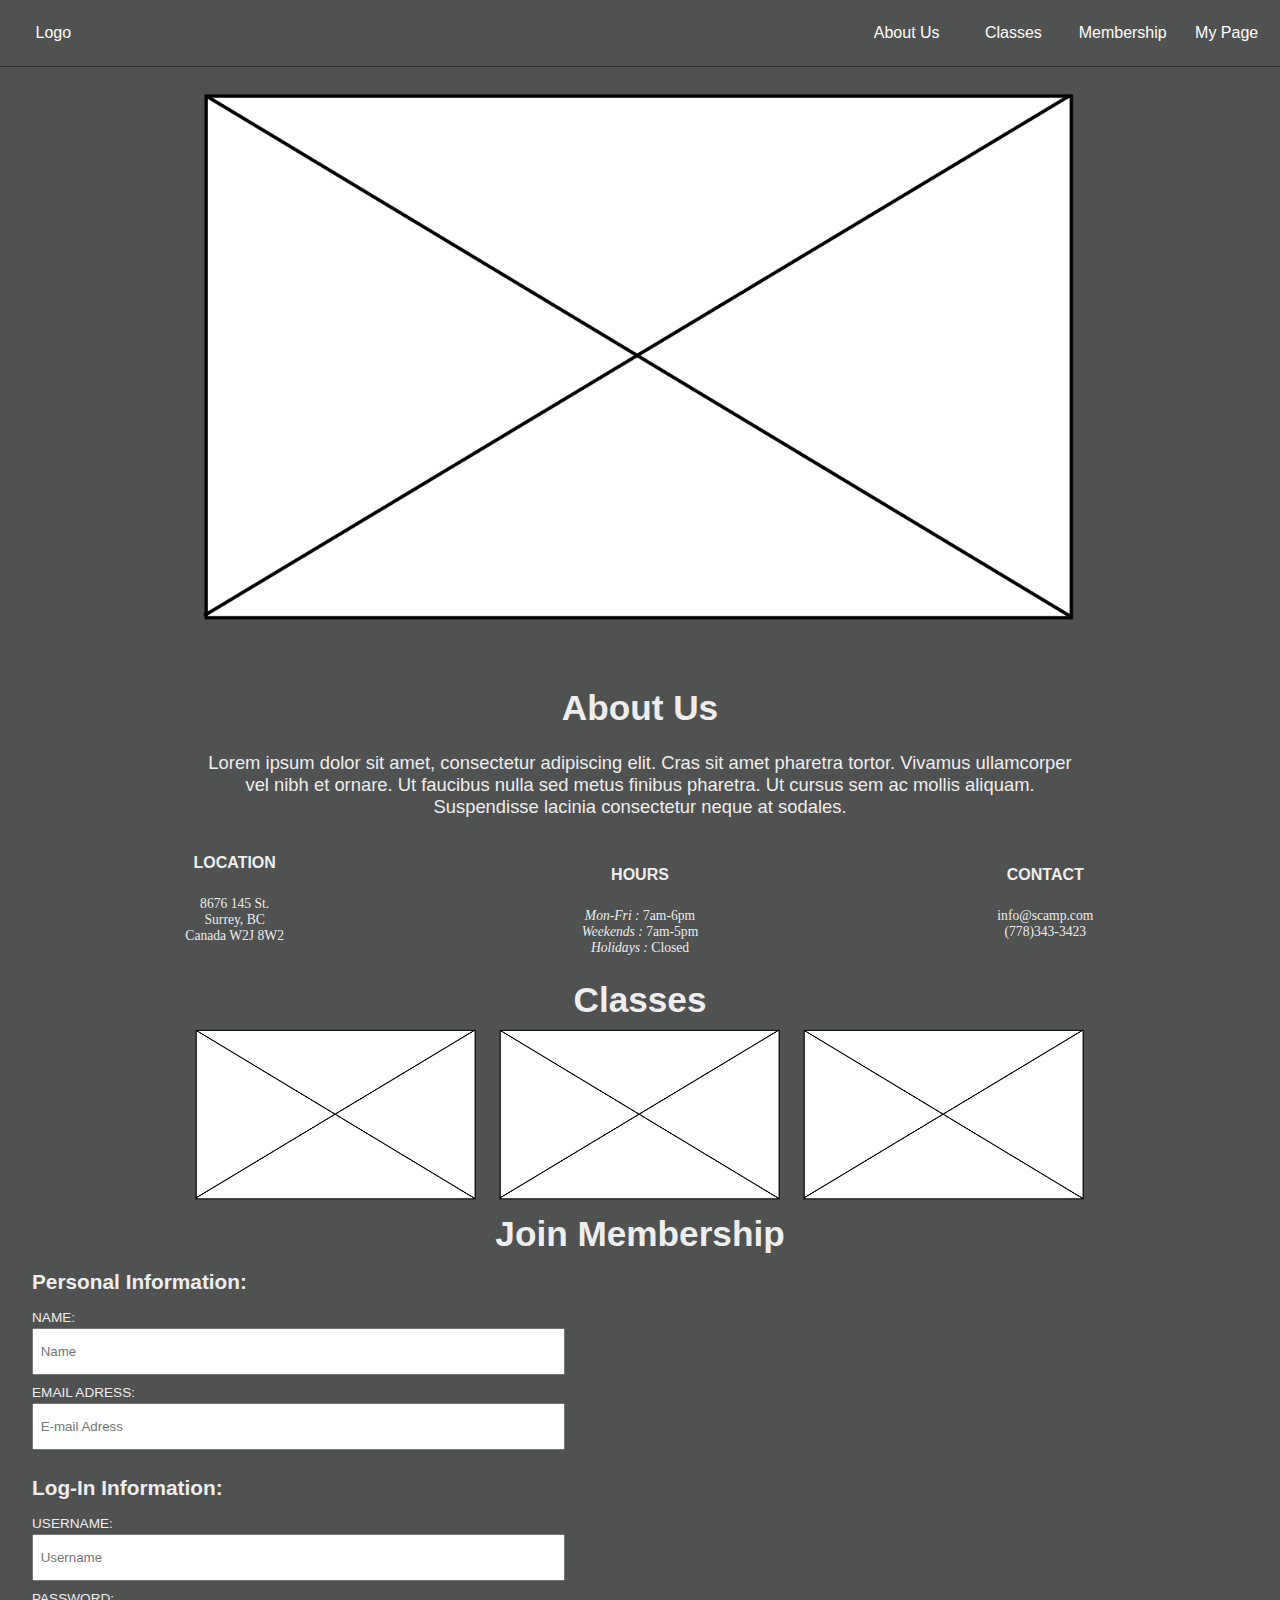
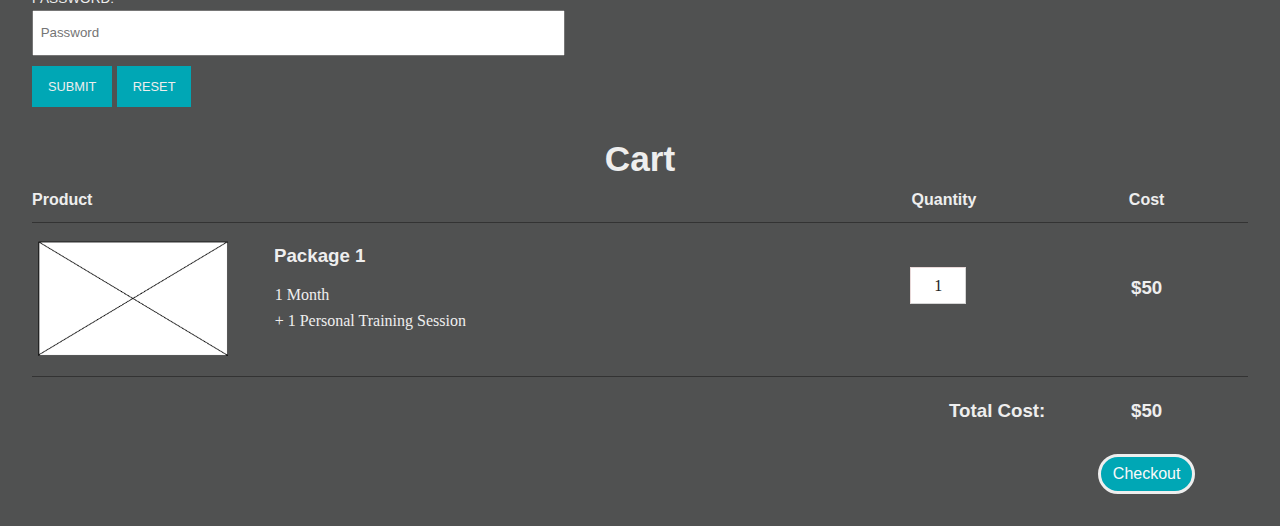
==== Home.html @ bd71883c "p2" ====
<!DOCTYPE html>
<html>

<head>
  <meta charset="utf-8">
  <meta name="viewport" content="width=device-width, initial scale=1.0">
  <title>P02 - About Template</title>
  <link rel="stylesheet" href="css/main.css">
  <link rel="stylesheet" href="css/grid.css">
</head>



<body>

  <header id="top">
    <nav class="grid-row">
      <div class="grid-col-mobile-2th12 grid-col-1th12">
        <a class="button-nav" href="#">Logo</a>
      </div>

      <div class="grid-col-mobile-2th12 grid-col-1th12" style="float: right">
        <a class="button-nav" href="#My_Page">My Page</a>
      </div>

      <div class="grid-col-mobile-2th12 grid-col-1th12" style="float: right">
        <a class="button-nav" href="#Membership">Membership</a>
      </div>

      <div class="grid-col-mobile-2th12 grid-col-1th12" style="float: right">
        <a class="button-nav" href="#Classes">Classes</a>
      </div>

      <div class="grid-col-mobile-2th12 grid-col-1th12" style="float: right">
        <a class="button-nav" href="#About_Us">About Us</a>
      </div>
    </nav>
  </header>


  <div class="grid-row">


   <div class="grid-col-mobile-12th12 grid-col-12th12" >

    <img src="img/image_box.png" alt="empty-box" height="730" width="930" style="padding-top: 2rem" >
  </div>

</div>

  <div class="heading1">
    About Us
  </div>
    <section id="About_Us">

  <div class="grid-col-mobile-12th12 grid-col-12th12">
    <p class="heading4" style="margin:1.5rem auto; text-align:center; max-width: 55rem">Lorem ipsum dolor sit amet, consectetur adipiscing elit. Cras sit amet pharetra tortor. Vivamus ullamcorper vel nibh et ornare. Ut faucibus nulla sed metus finibus pharetra. Ut cursus sem ac mollis aliquam. Suspendisse lacinia consectetur neque at sodales.</p>
  </div>

  <div class="grid-col-mobile-12th12 grid-col-4th12" >
    <h1 class="title-about"> LOCATION </h1>
    <p class="info-about" style=" margin:0 auto; text-align:center;padding-top:1.5rem; max-width: 10rem">
      8676 145 St.
    </p>
    <p class="info-about" style="margin:0 auto; text-align:center; max-width: 10rem">
      Surrey, BC
    </p>
    <p class="info-about" style="margin:0 auto; text-align:center; max-width: 10rem">
      Canada W2J 8W2
    </p>
  </div>

  <div class="grid-col-mobile-12th12 grid-col-4th12">
    <h1 class="title-about" style="padding-top:1.5rem"> HOURS </h1>
    <p class="info-about" style="margin:0 auto; text-align:center; padding-top:1.5rem; max-width: 10rem">
      <em>Mon-Fri : </em>7am-6pm
    </p>
    <p class="info-about" style="margin:0 auto; text-align:center; max-width: 10rem">
      <em>Weekends : </em>7am-5pm
    </p>
    <p class="info-about" style="margin:0 auto; text-align:center; max-width: 10rem">
      <em>Holidays : </em>Closed
    </p>
  </div>

  <div class="grid-col-mobile-12th12 grid-col-4th12">
    <h1 class="title-about" style="padding-top:1.5rem"> CONTACT </h1>
    <p class="info-about" style=" margin:0 auto; padding-top:1.5rem; text-align:center; max-width: 10rem">
      info@scamp.com
    </p>
    <p class="info-about" style="padding-bottom:2.5rem; margin:0 auto; text-align:center; max-width: 10rem">
      (778)343-3423
    </p>
  </div>
</section>



<section id="Classes">
<h3 class="heading1">Classes</h3>

<div class="grid-col-mobile-12th12 grid-col-12th12" >
  <img src="img/image_box.png" alt="empty-box" height="730" width="300" >
  <img src="img/image_box.png" alt="empty-box" height="730" width="300" >
  <img src="img/image_box.png" alt="empty-box" height="730" width="300" >
</div>

</section>

<section id="Membership">

 <div class="heading1">
  Join Membership
</div>

<h3 class="heading3">Personal Information:</h3>
  <label for="name">Name: </label>
  <input type="text" id="name" placeholder="Name" >
  <label for="email">Email Adress: </label>
  <input type="text" id="email" placeholder="E-mail Adress" >


<h3 class="heading3">Log-In Information:</h3>

  <label for="username">Username: </label>
  <input type="text" id="username" placeholder="Username" >
  <label for="password">Password: </label>
  <input type="text" id="password" placeholder="Password" >
  <p>
    <a class="button" href="#">Submit</a>

    <a class="button" href="#">Reset</a>
  </p>
</section>

<section id="My_Page">


  <div class="grid-row">
        <div class="heading1">Cart</div>
          <div class="grid-col-mobile-12th12 grid-col-checkout-12th12">
            
            <div class="grid-col-cart-6th12 grid-col-mobile-8th12 grid-col-8th12">
               <h3 class=" section-info" style="text-align: left">Product</h3>
            </div>
            <div class="grid-col-cart-3th12 grid-col-mobile-2th12 grid-col-2th12">
               <h3 class="section-info"> Quantity</h3>
            </div>
            <div class="grid-col-cart-3th12 grid-col-mobile-2th12 grid-col-2th12">
               <h3 class="section-info"> Cost</h3>
            </div>
          </div>

          <div class="block grid-col-cart-12th12 grid-col-m-12th12 grid-col-12th12"></div>

          <div class="grid-col-mobile-3th12 grid-col-2th12">
            <img class="cartimage" src="img/image_box.png" alt="empty-box">
          </div>

          <div class="grid-col-cart-6th12 grid-col-mobile-5th12 grid-col-6th12">
            <h3 class="carttitle">Package 1</h3>
              <div class="cartinfo" style="text-align: left"> 1 Month </div>
              <div class="cartinfo" style="text-align: left"> + 1 Personal Training Session
                 <p class="mintCircle"></p>
              </div>
          </div>
<!-- quantity -->
          <div class="grid-col-cart-3th12 grid-col-mobile-2th12 grid-col-2th12" style="padding-top: 2.5em">
            <div class="grid-col-cart-1th12 grid-col-mobile-4th12 grid-col-4th12" style="padding-top: 2.5em"></div>
            <div class="grid-col-cart-4th12 grid-col-mobile-4th12 grid-col-4th12">
              <div class="dropdown">
                <button class="dropdown-quantity" style="width: 3.5em">1</button>
                  <div class="dropdown-content" style="width: 3.5em">
                    <a href="#">2</a>
                    <a href="#">3</a>
                    <a href="#">4</a>
                    <a href="#">5</a>
                    <a href="#">6</a>
                    <a href="#">7</a>
                    <a href="#">8</a>                   
                    <a href="#">9</a>
                  </div>
              </div>
            </div>
            <div class="grid-col-cart-4th12 grid-col-mobile-4th12 grid-col-4th12"></div>
          </div>
<!-- quantity -->
          <div class="grid-col-cart-3th12 grid-col-mobile-2th12 grid-col-2th12" style="padding-top: 2em">
            <h3>$50</h3>
          </div>
          <div class="block grid-col-cart-12th12 grid-col-mobile-12th12 grid-col-12th12">
          </div>
          <div class="grid-col-cart-10th12 grid-col-mobile-10th12 grid-col-10th12" style="text-align:right">
            <h3> Total Cost:</h3>
           </div>
          <div class="grid-col-cart-2th12 grid-col-mobile-2th12 grid-col-2th12">
            <h3> $50</h3>
          </div>

          <div class="grid-col-cart-9th12 grid-col-mobile-10th12 grid-col-10th12" style="margin-top: 2em"></div>

          <div class="grid-col-cart-3th12 grid-col-mobile-2th12 grid-col-2th12">
             <a class="button-fill" href="#" style="margin-top: 2em" >Checkout</a>
          </div>
        </div>
</section>
</body>

</html>
---- css/main.css ----
body {
  font-family:  "HelveticaNeue-Light", "Helvetica Neue Light", "Helvetica Neue", 
  Helvetica, Arial, "Lucida Grande", sans-serif; 
  padding: 1.5rem;
  background-color: #505151;

}

section:not([id]) {
  margin: 1em 0;
  padding: 1em 0;
  border-bottom: 0.025em solid #333;
  padding-bottom: 0.05em;
}

section h2 {
  margin-top: 0;
  margin-bottom: 0.5em;
}

section h3 {
  margin-bottom: 0;
  margin-left: 0;
  color:#EEE;
}
section h4 {
  margin-top: 0;
  margin-bottom: 1em;
  padding-bottom: 0.1em;
  float: left;
  font-size: 1.2rem;
  font-weight: bold;
}
section p {
  margin-top: 0;
}

a {
  color: #202021;
  transition: color 0.5s;
  text-decoration: none;
  display: block;
}
a:hover, a:focus {
  color: #505151;
  text-decoration:  none;
}
nav {
  width: 100%;
  top: 0em;
  left: 0em;
  margin-bottom: 1em;
  padding-bottom: 1em;
  padding-top: 1em;
  border-bottom: 0.005em solid #333;
  background-color: #505151;
  position: fixed;
}

nav a:hover, nav a:focus {
  color: #00a7b5;
  text-decoration:  none;
}

section code {
  background-color: #EEE;
  padding: 0.5em 0.75em;
  display: block;
}


li {
  font-family: "HelveticaNeue-Light";
  font-weight: normal;
  font-size: 0.85rem;
  text-align: left;
}

section label{
  color: #EEE;
}

.headergap {
  position: relative;
  padding-bottom: 2em;
  padding-top: 2em;
}
.button {
  display: inline-block;
  padding: 1em 1.25em;
  color: #EEE;
  background-color: #00a7b5;
  font-size: 0.8em;
  text-transform: uppercase;
  text-decoration: none;
}
.button-nav { 
  display: inline-block;
  margin: 0em;
  padding: 0.5em 0.75em; 
  color: #FFF; 
  background-color: #505151; 
  text-decoration: none;
  -webkit-transition: background-color 0.35s ease-out; 
  transition: background-color 0.35s ease-out;
}

.button-nav:hover, .button-nav:focus { 
  /*background-color: #EEEDED; */
}

.button-fill {
  display: inline-block;
  padding: 0.5em 0.75em; 
  color: #f9f9fa;
  background-color: #00a7b5; 
  border-style: solid; 
  border-color: #EEE;
  border-radius: 5em; 
  text-decoration: none; 
  -webkit-transition: background-color 0.35s ease-out;
  transition: background-color 0.35s ease-out;
}

.button-outline {
  display: inline-block;
  padding: 0.5em 0.75em; 
  color: #818476; 
  background-color: #f9f9fa;
  border-style: solid; 
  border-color: #818476; 
  border-radius: 5em; 
  text-decoration: none; 
  -webkit-transition: background-color 0.35s ease-out; 
  transition: background-color 0.35s ease-out;
}

.dropdown-button {
  display: block;
  font-family: "HelveticaNeue-Light";
  font-size: 16px;
  padding: 0.55em 0.8em;
  color: #f9f9fa; 
  background-color: #818476; 
  border: none;
  text-decoration: none; 
}
.dropdown-picker {
  display: block;
  font-family: "HelveticaNeue-Light";
  font-size: 16px;
  padding: 0.55em 0.8em;
  text-align: left;
  color: #202021; /*button text color is grey*/
  background-color: #ffffff; /*button background color is white*/
  border-color: rgba(35, 7, 7, 0.16);
  border-width: 0.001em;
  text-decoration: none; /*setting to none removes underline from texts*/
}

.dropdown-quantity {
  display: block;
  font-family: "HelveticaNeue-Light";
  font-size: 16px;
  padding: 0.55em 0.8em;
  text-align: center;
  color: #202021; /*button text color is grey*/
  background-color: #ffffff; /*button background color is white*/
  border-color: rgba(35, 7, 7, 0.16);
  border-width: 0.001em;
  text-decoration: none; /*setting to none removes underline from texts*/
}
.dropdown {
  display: block;
  padding-bottom:1em;
}

.dropdown-content {
  display: none; 
  position: absolute;
  background-color: #f9f9fa;
  text-decoration: none;
}

.dropdown-content a {
  color: #202021;
  padding: 0.5em 0.75em;
  text-decoration: none;
  display: block;
}

.dropdown-content a:hover {
  background-color: #f1f1f1
}

.dropdown:hover .dropdown-content {
  display: block;
}

.dropdown:hover .dropdown-button {
  background-color: #e5e5e5; /*change background color of dropdown menu links on mouse-hover*/
}



/*Styling for the in-text link*/

.in-text-link {
  color: #EEE;
  text-decoration: none;
  font-style: normal;
}

.in-text-link:hover, .in-text-link:focus, .button-fill:focus, .button-fill:hover, .button-outline:focus, .button-outline:hover{ /*comma specifies the two states we want; the two states here are hover and focus*/
  opacity: 0.5; /* change in-text link and button opacity to 70% on mouse hover */
}


/* Styling for the text input field */
form {
  display: inline-block;
  padding:0.5rem 0rem;
  text-transform: uppercase;
  font-size: 0.85rem;
}

label {
  font-size: 0.85rem;
  text-transform: uppercase;
  display: block;
  padding-bottom: 0.25em;}

input {
  display: inline-block;
  width: 240px;
  height: 30px;
  color: #EEE;
  margin-bottom: .75em;
  padding-left: 0.5em;
}
input[type='checkbox'] {
  height: 1em;
  padding-left: 1em;
  padding-bottom: 3em;
  width: 1em;
  color: #EEE;
}
input[id='quantity'] {
  height: 3.5em;
  width: 3.5em;
}



.heading1 {
  font-size: 2.2rem;
  font-weight: bold;
  text-align: center;
  color: #EEE;
  margin-top: 2rem;
}

.heading2 {
  font-size: 1.8rem;
  font-weight: bold;
  text-align: left;
  color: #EEE;
  margin-top: 1rem;
  margin-bottom: 1rem;
}

.heading3 {
  font-size: 1.3rem;
  font-weight: bold;
  text-align: left;
  color: #EEE;
  margin-top: 1rem;
  margin-bottom: 1rem;
}


.heading4 {
  font-size: 1.15rem;
  font-weight: normal;
  text-align: left;
  color: #EEE;
  margin-top: 0.2rem;
  margin-bottom: 0.2rem;
}
.prod-title-specs {
    font-size: 1rem;
    font-weight: bold;
    text-align: left;
    color: #EEE;
    padding: 0rem 0rem 0rem 1.5rem;
    margin-bottom: 0;
    clear: left;
}

.paralist {
  margin-bottom: 0.5em;
}

.title-info {
  font-size: 1rem;
  font-weight: normal;
  text-align: left;
  text-decoration: none;
  color: #EEE;
  margin: 0rem;
  clear: left;
  padding-top:0.55rem;
}

.section-info {
  font-size: 1rem;
  font-weight: bold;
  text-align: center;
  text-decoration: none;
  color: #EEE;
  margin: 0;
  clear: left;
  padding-top:0.75rem;
}

.title-about {
  font-size: 1rem;
  font-weight: bold;
  text-align: center;
  text-decoration: none;
  color: #EEE;
  margin: 0;
  clear: left;
  padding-top:0.75rem;
}

.heading5 {
  font-size: 1.15rem;
  font-weight: bold;
  text-align: left;
  color: #EEE;
  margin-top: 0.2rem;
  margin-bottom: 0.2rem;
}

.info-about {
  font-family: "HelveticaNeue-Light"; 
  font-size: 0.85rem; 
  text-align: center;
  max-width: 40rem; 
  color: #EEE;
}
.title-about {
  font-size: 1rem;
  font-weight: bold;
  text-align: center;
  text-decoration: none;
  color: #EEE;
  margin: 0;
  clear: left;
  padding-top:0.75rem;
}
.productPrice {
  margin:0rem;
  text-align:left;
}
.paragraph {
  font-family: "HelveticaNeue-Light"; 
  font-size: 0.85rem; 
  text-align: left;
  max-width: 30rem;
  color: #EEE;
  padding-bottom:2.5rem;
}


.prod-description {
  font-family: "HelveticaNeue-Light"; 
  font-size: 0.85rem; 
  text-align: left;
  max-width: 30rem; 
  color: #EEE;
  clear: left;
  margin:0.25rem;
}


.ulist {
  color: #EEE;
  margin: 0;
}


.olist {
  color: #EEE;
}




.nav-main {
  background-color: #505151;
  margin: 0em; 
  padding-bottom:1.75rem;
}

.prod-list {
  display: flex;
  flex-wrap: wrap; 
  max-width: 50%;  
  color: #EEE; 
  text-decoration: none;
}

.grid {
  display: flex;
  flex-wrap: wrap;
  max-width: 50%;
  text-decoration: none;
}

img {
  max-width: 100%;
  height: auto; 
}
iframe {
  max-width: 100%;
}

.checkoutelement{
  text-align: left;
  padding-bottom: 2em;
  display: inline-block;
  float: left;
  width: 100%;
}

.checkouttitle{
  text-align: left;
  padding-left: 1.8em;
  padding-bottom: 1em;
}

.checkoutinfo{
  text-align: left;
  padding-left: 2em;
  padding-bottom: 0.5em;
  font-family: "HelveticaNeue-Light";
  font-weight: normal;
}

.checkoutimage{
  max-height: 350px;
  float: left;
}

.carttitle{
  margin: 0em;
  text-align: left;
  padding-top: 1em;
  padding-bottom: 1em;
  padding-left: 2.1em;
  color:#EEE;
}

.cartinfo{
  text-align: left;
  padding-bottom: 0.5em;
  font-family: "HelveticaNeue-Light";
  font-weight: normal;
  padding-left: 2.5em;
    color:#EEE;

}

.cartimage{
  width: 100%;
  min-width: 175px;
  float: left;
  padding-top: 0.5em;
}

.image-prod-details {
  padding-right:2.5rem;
}

form {
  display: inline-block;
  padding: 0.5rem 0rem;
  font-size: 0.85rem;
  text-transform: uppercase;
}

label {
  font-size: 0.85rem;
  text-transform: uppercase;
  display: block;
  padding-bottom: 0.25em;
}

input {
  display: inline-block;
  width: 40em;
  height: 3.5em;
  color: #EEE;
  margin-bottom: .75em;
  padding-left: 0.5em;
}


.image-prod-details {
  padding-right:2.5rem;
}


.image-map {
  padding-right:2.5rem;
}

.image-rider {
  padding-right:0rem;
}

@media (max-width: 40em) {
.image-prod-details {
  padding-right:0rem;
}
.image-map {
  padding-right:0rem;
}
.image-rider {
 padding-right:0rem;
}

}

.block{
  border-bottom: 0.025em solid #333;
  display: inline-block;
}

.image-route-leftcolumn {
  margin-left: 0;
  margin-right: 1em;

}

.image-route-rightcolumn {
  margin-right: 0;
  margin-left: 1em;

}

@media (max-width: 40em) {
  .image-route-rightcolumn{
    margin: 0em;
    margin-bottom: 1em;
}
  .image-route-leftcolumn{
    margin: 0em;
    margin-bottom: 1em;
}

}
---- css/grid.css ----
*, *:after, *:before {
	-webkit-box-sizing: border-box;
	-moz-box-sizing: border-box;
	box-sizing: border-box;
}


[class^='grid-col-'] {
	float: left;
	padding: 0; 
	text-align: center; 
	width: 100%;  
}

.grid-row:after {
	content: "";
	display: block;
	clear: both;
}

@media (min-width: 0em) {
.grid-col-cart-1of12 {
	width: 8.333%;
}
.grid-col-cart-2th12 {
	width: 16.667%;	
}
.grid-col-cart-3th12 {
	width: 25%;	
}
.grid-col-cart-4th12 {
	width: 33.333%;
}

.grid-col-cart-6th12 {
	width: 50%;
}
.grid-col-cart-8th12 {
  width: 66.667%;
}
.grid-col-cart-9th12 {
  width: 75%;
}
.grid-col-cart-10th12 {
  width: 83.333%;
}
.grid-col-cart-12th12 {
  width: 100%;
}
}
@media (max-width: 21em) {
.grid-col-cartsmall-8of12 {
  width: 66.667%;
}
}

@media (min-width: 40em) {

.grid-col-mobile-1th12 {
	width: 8.333%;	
}

.grid-col-mobile-2th12 {
	width: 16.667%;	
}

.grid-col-mobile-3th12 {
	width: 25%;	
}

.grid-col-mobile-4th12 {
	width: 33.333%;
}

.grid-col-mobile-5th12 {
	width: 41.667%;	
}

.grid-col-mobile-6th12 {
	width: 50%;
}

.grid-col-mobile-7th12 {
	width: 58.333%;
}

.grid-col-mobile-8th12 {
  width: 66.667%;
}

.grid-col-mobile-9th12 {
	width: 75%;
}

.grid-col-mobile-10th12 {
	width: 83.333%;
}

.grid-col-mobile-11th12 {
	width: 91.667%;
}

.grid-col-mobile-12th12 {
	width: 100%;
}

}



@media (min-width: 68em) {

.grid-col-1th12 {
	width: 8.333%;	
}

.grid-col-2th12 {
	width: 16.667%;	
}

.grid-col-3th12 {
	width: 25%;	
}

.grid-col-4th12 {
	width: 33.333%;
}

.grid-col-5th12 {
	width: 41.667%;	
}

.grid-col-6th12 {
	width: 50%;
}

.grid-col-7th12 {
	width: 58.333%;
}

.grid-col-8th12 {
  width: 66.667%;
}

.grid-col-9th12 {
	width: 75%;
}

.grid-col-10th12 {
	width: 83.333%;
}

.grid-col-11th12 {
	width: 91.667%;
}

.grid-col-12th12 {
	width: 100%;
}

}




@media (min-width: 68em) {
.grid-col-checkout-6th12 {
	width: 50%;
	padding: 2em;
	padding-top: 0em;
	padding-bottom: 0em;
}
}

.grid-row:after {
	content: "";
	display: block;
	clear: both;
}
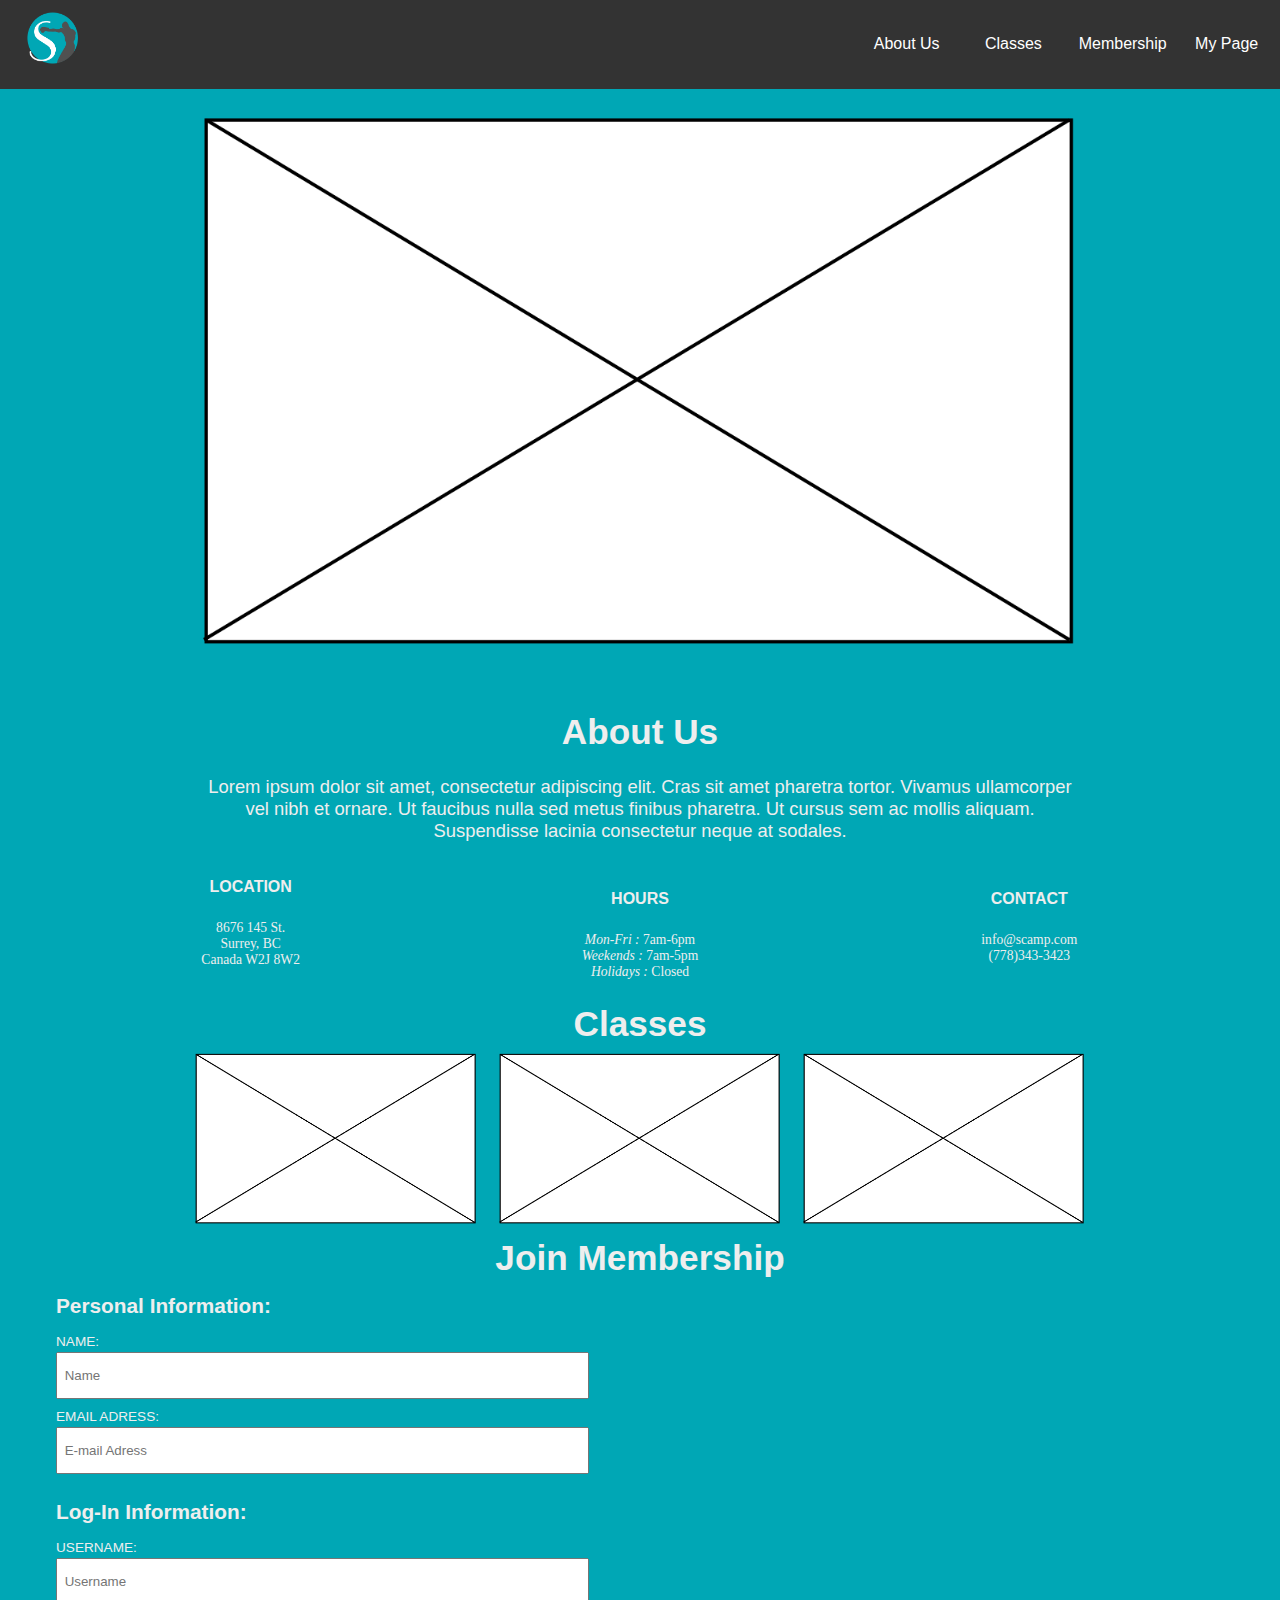
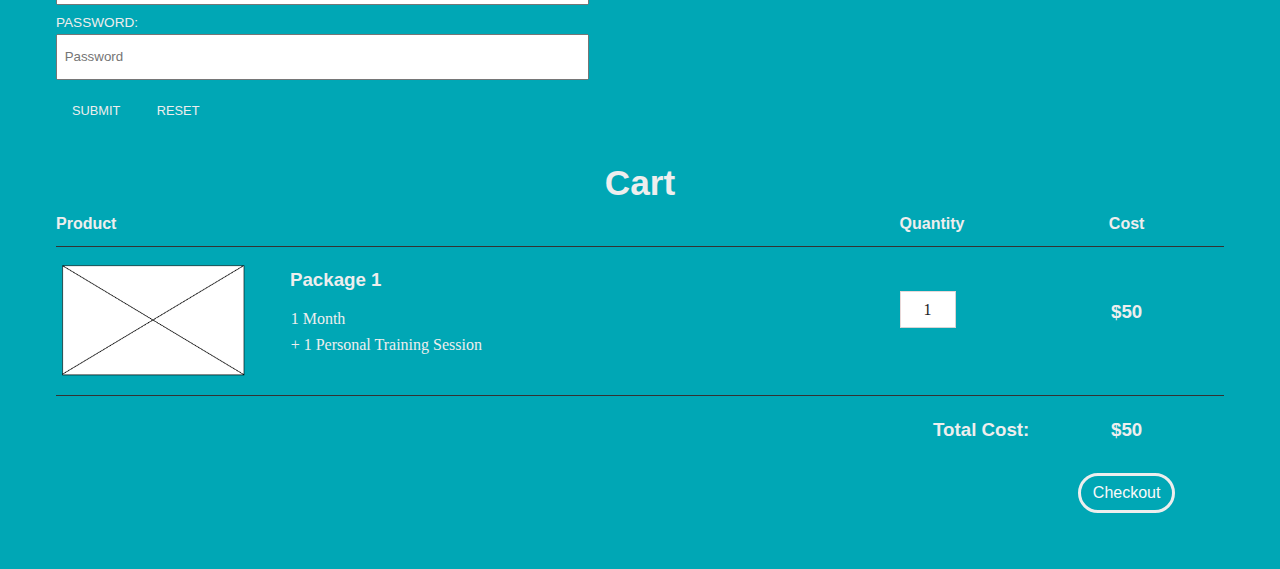
==== commit a4131e28: "logo" ====
--- a/Home.html
+++ b/Home.html
@@ -1,10 +1,12 @@
 <!DOCTYPE html>
+
 <html>
 
 <head>
+  <title>P02 - Strength Camp</title>
   <meta charset="utf-8">
   <meta name="viewport" content="width=device-width, initial scale=1.0">
-  <title>P02 - About Template</title>
+
   <link rel="stylesheet" href="css/main.css">
   <link rel="stylesheet" href="css/grid.css">
 </head>
@@ -16,7 +18,8 @@
   <header id="top">
     <nav class="grid-row">
       <div class="grid-col-mobile-2th12 grid-col-1th12">
-        <a class="button-nav" href="#">Logo</a>
+        <a class="logo" href="#">
+        <img src="img/logo6.png" alt="logo" class="logo"></a>
       </div>
 
       <div class="grid-col-mobile-2th12 grid-col-1th12" style="float: right">
@@ -48,10 +51,10 @@
 
 </div>
 
-  <div class="heading1">
-    About Us
-  </div>
-    <section id="About_Us">
+<div class="heading1">
+  About Us
+</div>
+<section id="About_Us">
 
   <div class="grid-col-mobile-12th12 grid-col-12th12">
     <p class="heading4" style="margin:1.5rem auto; text-align:center; max-width: 55rem">Lorem ipsum dolor sit amet, consectetur adipiscing elit. Cras sit amet pharetra tortor. Vivamus ullamcorper vel nibh et ornare. Ut faucibus nulla sed metus finibus pharetra. Ut cursus sem ac mollis aliquam. Suspendisse lacinia consectetur neque at sodales.</p>
@@ -97,13 +100,13 @@
 
 
 <section id="Classes">
-<h3 class="heading1">Classes</h3>
-
-<div class="grid-col-mobile-12th12 grid-col-12th12" >
-  <img src="img/image_box.png" alt="empty-box" height="730" width="300" >
-  <img src="img/image_box.png" alt="empty-box" height="730" width="300" >
-  <img src="img/image_box.png" alt="empty-box" height="730" width="300" >
-</div>
+  <h3 class="heading1">Classes</h3>
+
+  <div class="grid-col-mobile-12th12 grid-col-12th12" >
+    <img src="img/image_box.png" alt="empty-box" height="730" width="300" >
+    <img src="img/image_box.png" alt="empty-box" height="730" width="300" >
+    <img src="img/image_box.png" alt="empty-box" height="730" width="300" >
+  </div>
 
 </section>
 
@@ -114,95 +117,95 @@
 </div>
 
 <h3 class="heading3">Personal Information:</h3>
-  <label for="name">Name: </label>
-  <input type="text" id="name" placeholder="Name" >
-  <label for="email">Email Adress: </label>
-  <input type="text" id="email" placeholder="E-mail Adress" >
+<label for="name">Name: </label>
+<input type="text" id="name" placeholder="Name" >
+<label for="email">Email Adress: </label>
+<input type="text" id="email" placeholder="E-mail Adress" >
 
 
 <h3 class="heading3">Log-In Information:</h3>
 
-  <label for="username">Username: </label>
-  <input type="text" id="username" placeholder="Username" >
-  <label for="password">Password: </label>
-  <input type="text" id="password" placeholder="Password" >
-  <p>
-    <a class="button" href="#">Submit</a>
-
-    <a class="button" href="#">Reset</a>
-  </p>
+<label for="username">Username: </label>
+<input type="text" id="username" placeholder="Username" >
+<label for="password">Password: </label>
+<input type="text" id="password" placeholder="Password" >
+<p>
+  <a class="button" href="#">Submit</a>
+
+  <a class="button" href="#">Reset</a>
+</p>
 </section>
 
 <section id="My_Page">
 
 
   <div class="grid-row">
-        <div class="heading1">Cart</div>
-          <div class="grid-col-mobile-12th12 grid-col-checkout-12th12">
-            
-            <div class="grid-col-cart-6th12 grid-col-mobile-8th12 grid-col-8th12">
-               <h3 class=" section-info" style="text-align: left">Product</h3>
-            </div>
-            <div class="grid-col-cart-3th12 grid-col-mobile-2th12 grid-col-2th12">
-               <h3 class="section-info"> Quantity</h3>
-            </div>
-            <div class="grid-col-cart-3th12 grid-col-mobile-2th12 grid-col-2th12">
-               <h3 class="section-info"> Cost</h3>
-            </div>
-          </div>
-
-          <div class="block grid-col-cart-12th12 grid-col-m-12th12 grid-col-12th12"></div>
-
-          <div class="grid-col-mobile-3th12 grid-col-2th12">
-            <img class="cartimage" src="img/image_box.png" alt="empty-box">
-          </div>
-
-          <div class="grid-col-cart-6th12 grid-col-mobile-5th12 grid-col-6th12">
-            <h3 class="carttitle">Package 1</h3>
-              <div class="cartinfo" style="text-align: left"> 1 Month </div>
-              <div class="cartinfo" style="text-align: left"> + 1 Personal Training Session
-                 <p class="mintCircle"></p>
-              </div>
-          </div>
+    <div class="heading1">Cart</div>
+    <div class="grid-col-mobile-12th12 grid-col-checkout-12th12">
+
+      <div class="grid-col-cart-6th12 grid-col-mobile-8th12 grid-col-8th12">
+       <h3 class=" section-info" style="text-align: left">Product</h3>
+     </div>
+     <div class="grid-col-cart-3th12 grid-col-mobile-2th12 grid-col-2th12">
+       <h3 class="section-info"> Quantity</h3>
+     </div>
+     <div class="grid-col-cart-3th12 grid-col-mobile-2th12 grid-col-2th12">
+       <h3 class="section-info"> Cost</h3>
+     </div>
+   </div>
+
+   <div class="block grid-col-cart-12th12 grid-col-m-12th12 grid-col-12th12"></div>
+
+   <div class="grid-col-mobile-3th12 grid-col-2th12">
+    <img class="cartimage" src="img/image_box.png" alt="empty-box">
+  </div>
+
+  <div class="grid-col-cart-6th12 grid-col-mobile-5th12 grid-col-6th12">
+    <h3 class="carttitle">Package 1</h3>
+    <div class="cartinfo" style="text-align: left"> 1 Month </div>
+    <div class="cartinfo" style="text-align: left"> + 1 Personal Training Session
+     <p class="mintCircle"></p>
+   </div>
+ </div>
+ <!-- quantity -->
+ <div class="grid-col-cart-3th12 grid-col-mobile-2th12 grid-col-2th12" style="padding-top: 2.5em">
+  <div class="grid-col-cart-1th12 grid-col-mobile-4th12 grid-col-4th12" style="padding-top: 2.5em"></div>
+  <div class="grid-col-cart-4th12 grid-col-mobile-4th12 grid-col-4th12">
+    <div class="dropdown">
+      <button class="dropdown-quantity" style="width: 3.5em">1</button>
+      <div class="dropdown-content" style="width: 3.5em">
+        <a href="#">2</a>
+        <a href="#">3</a>
+        <a href="#">4</a>
+        <a href="#">5</a>
+        <a href="#">6</a>
+        <a href="#">7</a>
+        <a href="#">8</a>                   
+        <a href="#">9</a>
+      </div>
+    </div>
+  </div>
+  <div class="grid-col-cart-4th12 grid-col-mobile-4th12 grid-col-4th12"></div>
+</div>
 <!-- quantity -->
-          <div class="grid-col-cart-3th12 grid-col-mobile-2th12 grid-col-2th12" style="padding-top: 2.5em">
-            <div class="grid-col-cart-1th12 grid-col-mobile-4th12 grid-col-4th12" style="padding-top: 2.5em"></div>
-            <div class="grid-col-cart-4th12 grid-col-mobile-4th12 grid-col-4th12">
-              <div class="dropdown">
-                <button class="dropdown-quantity" style="width: 3.5em">1</button>
-                  <div class="dropdown-content" style="width: 3.5em">
-                    <a href="#">2</a>
-                    <a href="#">3</a>
-                    <a href="#">4</a>
-                    <a href="#">5</a>
-                    <a href="#">6</a>
-                    <a href="#">7</a>
-                    <a href="#">8</a>                   
-                    <a href="#">9</a>
-                  </div>
-              </div>
-            </div>
-            <div class="grid-col-cart-4th12 grid-col-mobile-4th12 grid-col-4th12"></div>
-          </div>
-<!-- quantity -->
-          <div class="grid-col-cart-3th12 grid-col-mobile-2th12 grid-col-2th12" style="padding-top: 2em">
-            <h3>$50</h3>
-          </div>
-          <div class="block grid-col-cart-12th12 grid-col-mobile-12th12 grid-col-12th12">
-          </div>
-          <div class="grid-col-cart-10th12 grid-col-mobile-10th12 grid-col-10th12" style="text-align:right">
-            <h3> Total Cost:</h3>
-           </div>
-          <div class="grid-col-cart-2th12 grid-col-mobile-2th12 grid-col-2th12">
-            <h3> $50</h3>
-          </div>
-
-          <div class="grid-col-cart-9th12 grid-col-mobile-10th12 grid-col-10th12" style="margin-top: 2em"></div>
-
-          <div class="grid-col-cart-3th12 grid-col-mobile-2th12 grid-col-2th12">
-             <a class="button-fill" href="#" style="margin-top: 2em" >Checkout</a>
-          </div>
-        </div>
+<div class="grid-col-cart-3th12 grid-col-mobile-2th12 grid-col-2th12" style="padding-top: 2em">
+  <h3>$50</h3>
+</div>
+<div class="block grid-col-cart-12th12 grid-col-mobile-12th12 grid-col-12th12">
+</div>
+<div class="grid-col-cart-10th12 grid-col-mobile-10th12 grid-col-10th12" style="text-align:right">
+  <h3> Total Cost:</h3>
+</div>
+<div class="grid-col-cart-2th12 grid-col-mobile-2th12 grid-col-2th12">
+  <h3> $50</h3>
+</div>
+
+<div class="grid-col-cart-9th12 grid-col-mobile-10th12 grid-col-10th12" style="margin-top: 2em"></div>
+
+<div class="grid-col-cart-3th12 grid-col-mobile-2th12 grid-col-2th12">
+ <a class="button-fill" href="#" style="margin-top: 2em" >Checkout</a>
+</div>
+</div>
 </section>
 </body>
 
--- a/css/main.css
+++ b/css/main.css
@@ -1,8 +1,15 @@
 body {
   font-family:  "HelveticaNeue-Light", "Helvetica Neue Light", "Helvetica Neue", 
   Helvetica, Arial, "Lucida Grande", sans-serif; 
-  padding: 1.5rem;
-  background-color: #505151;
+  padding: 3rem;
+  background-color: #00a7b5;
+
+}
+
+.logo {
+  display:inline-block;
+  width:75%;
+  height:75%;
 
 }
 
@@ -42,7 +49,7 @@
   display: block;
 }
 a:hover, a:focus {
-  color: #505151;
+  color: #333333;
   text-decoration:  none;
 }
 nav {
@@ -50,10 +57,10 @@
   top: 0em;
   left: 0em;
   margin-bottom: 1em;
-  padding-bottom: 1em;
-  padding-top: 1em;
+  padding-bottom: 0.5em;
+  padding-top: 0.5em;
   border-bottom: 0.005em solid #333;
-  background-color: #505151;
+  background-color: #333333;
   position: fixed;
 }
 
@@ -97,9 +104,9 @@
 .button-nav { 
   display: inline-block;
   margin: 0em;
-  padding: 0.5em 0.75em; 
+  padding: 1.7em 0.75em; 
   color: #FFF; 
-  background-color: #505151; 
+  background-color: #333333; 
   text-decoration: none;
   -webkit-transition: background-color 0.35s ease-out; 
   transition: background-color 0.35s ease-out;
@@ -399,7 +406,7 @@
 
 
 .nav-main {
-  background-color: #505151;
+  background-color: #333333;
   margin: 0em; 
   padding-bottom:1.75rem;
 }
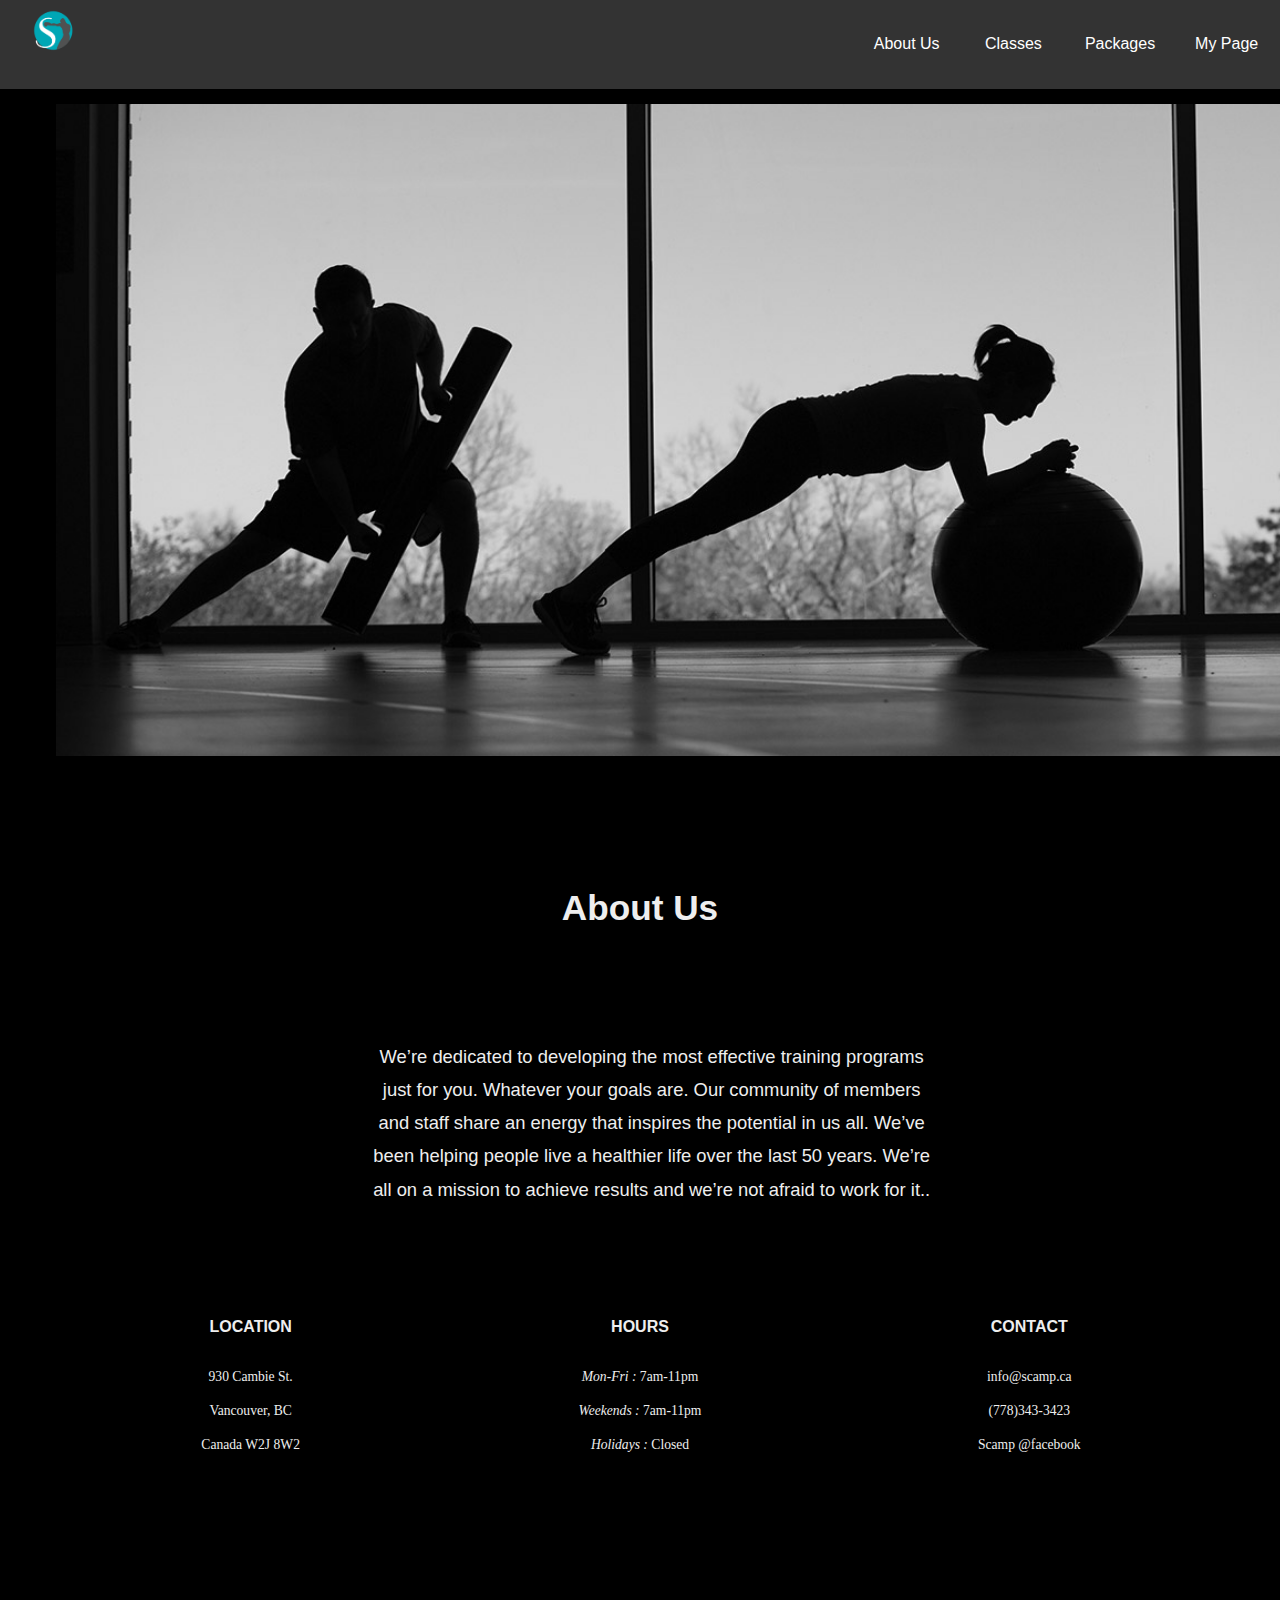
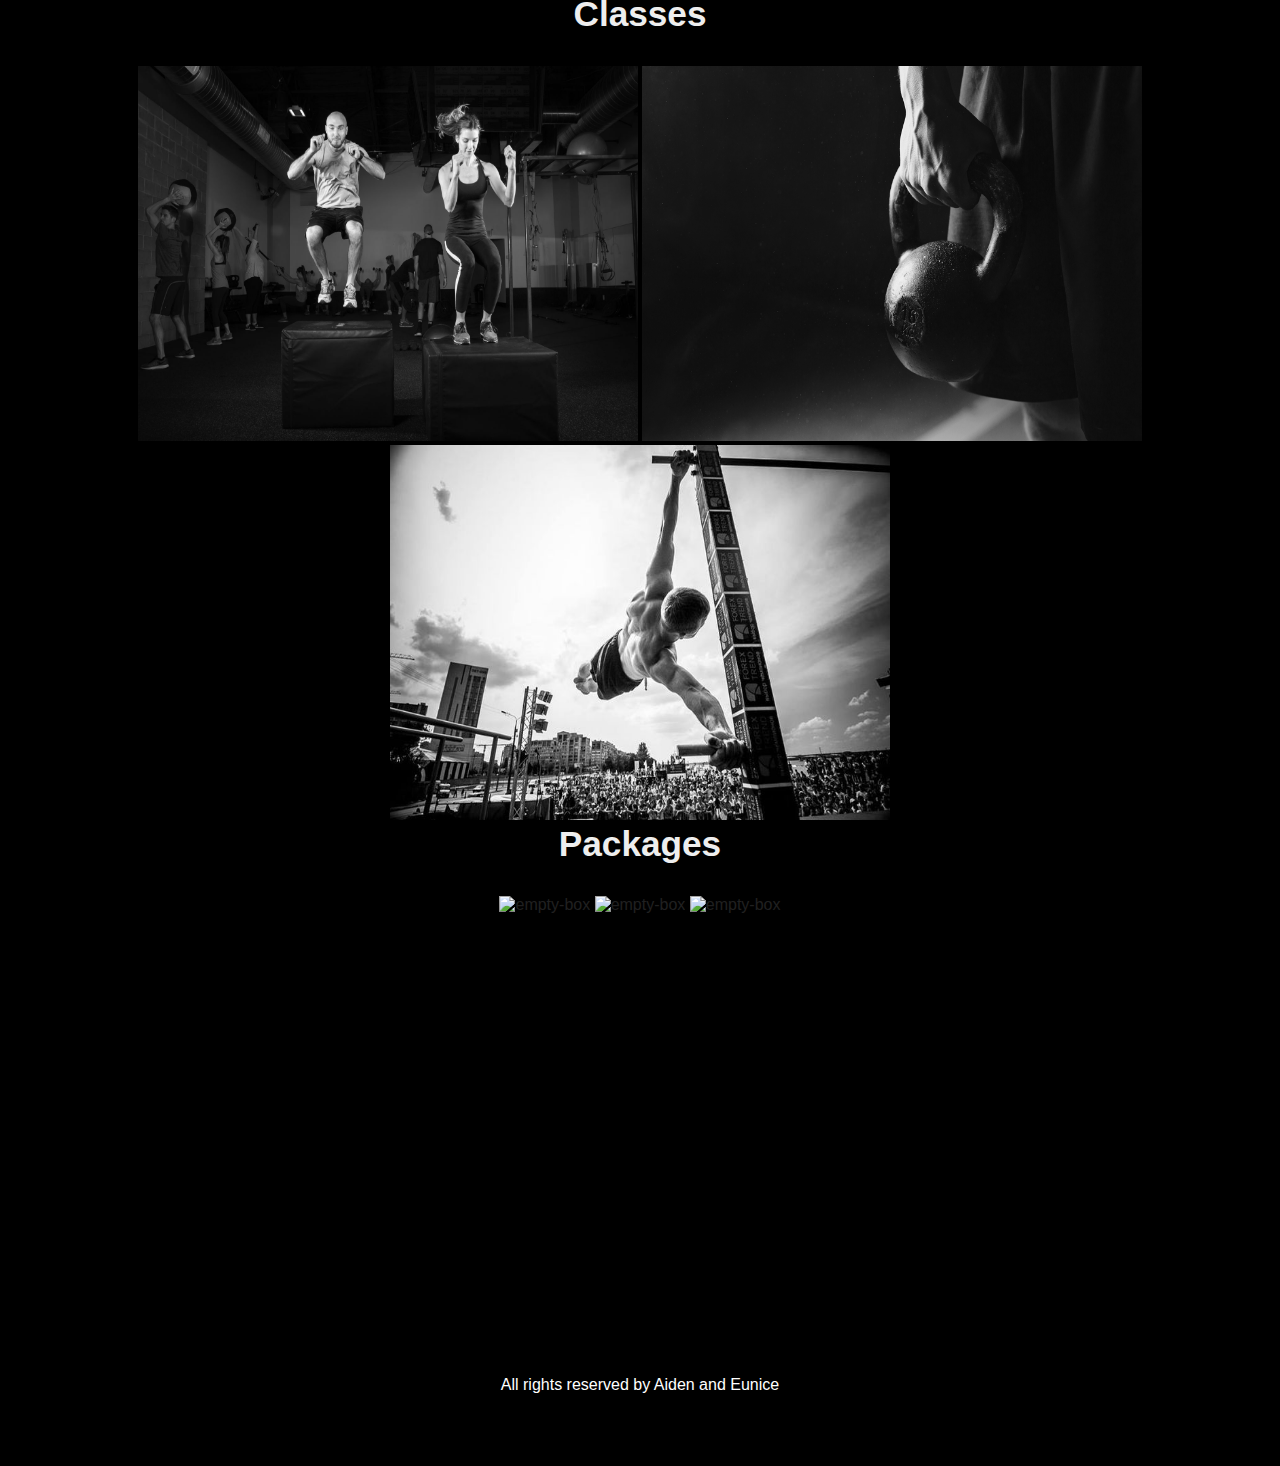
==== commit 43921000: "update" ====
--- a/Home.html
+++ b/Home.html
@@ -23,11 +23,11 @@
       </div>
 
       <div class="grid-col-mobile-2th12 grid-col-1th12" style="float: right">
-        <a class="button-nav" href="#My_Page">My Page</a>
+        <a class="button-nav" href="mypage.html">My Page</a>
       </div>
 
       <div class="grid-col-mobile-2th12 grid-col-1th12" style="float: right">
-        <a class="button-nav" href="#Membership">Membership</a>
+        <a class="button-nav" href="#Membership">Packages</a>
       </div>
 
       <div class="grid-col-mobile-2th12 grid-col-1th12" style="float: right">
@@ -46,7 +46,7 @@
 
    <div class="grid-col-mobile-12th12 grid-col-12th12" >
 
-    <img src="img/image_box.png" alt="empty-box" height="730" width="930" style="padding-top: 2rem" >
+    <img src="img/yoga.jpg" alt="empty-box" height="700" width="1550" style="padding-top: 3rem" >
   </div>
 
 </div>
@@ -57,16 +57,18 @@
 <section id="About_Us">
 
   <div class="grid-col-mobile-12th12 grid-col-12th12">
-    <p class="heading4" style="margin:1.5rem auto; text-align:center; max-width: 55rem">Lorem ipsum dolor sit amet, consectetur adipiscing elit. Cras sit amet pharetra tortor. Vivamus ullamcorper vel nibh et ornare. Ut faucibus nulla sed metus finibus pharetra. Ut cursus sem ac mollis aliquam. Suspendisse lacinia consectetur neque at sodales.</p>
+  <div style="text-align:center; max-width: 50rem; margin-left: 27%;margin-right: 25%">
+    <p class="heading4" >We’re dedicated to developing the most effective training programs just for you. Whatever your goals are. Our community of members and staff share an energy that inspires the potential in us all. We’ve been helping people live a healthier life over the last 50 years. We’re all on a mission to achieve results and we’re not afraid to work for it..</p>
+    </div>
   </div>
 
   <div class="grid-col-mobile-12th12 grid-col-4th12" >
-    <h1 class="title-about"> LOCATION </h1>
+    <h1 class="title-about" style="padding-top:3rem"> LOCATION </h1>
     <p class="info-about" style=" margin:0 auto; text-align:center;padding-top:1.5rem; max-width: 10rem">
-      8676 145 St.
+      930 Cambie St.
     </p>
     <p class="info-about" style="margin:0 auto; text-align:center; max-width: 10rem">
-      Surrey, BC
+      Vancouver, BC
     </p>
     <p class="info-about" style="margin:0 auto; text-align:center; max-width: 10rem">
       Canada W2J 8W2
@@ -74,12 +76,12 @@
   </div>
 
   <div class="grid-col-mobile-12th12 grid-col-4th12">
-    <h1 class="title-about" style="padding-top:1.5rem"> HOURS </h1>
+    <h1 class="title-about" style="padding-top:3rem"> HOURS </h1>
     <p class="info-about" style="margin:0 auto; text-align:center; padding-top:1.5rem; max-width: 10rem">
-      <em>Mon-Fri : </em>7am-6pm
+      <em>Mon-Fri : </em>7am-11pm
     </p>
     <p class="info-about" style="margin:0 auto; text-align:center; max-width: 10rem">
-      <em>Weekends : </em>7am-5pm
+      <em>Weekends : </em>7am-11pm
     </p>
     <p class="info-about" style="margin:0 auto; text-align:center; max-width: 10rem">
       <em>Holidays : </em>Closed
@@ -87,126 +89,50 @@
   </div>
 
   <div class="grid-col-mobile-12th12 grid-col-4th12">
-    <h1 class="title-about" style="padding-top:1.5rem"> CONTACT </h1>
+    <h1 class="title-about" style="padding-top:3rem"> CONTACT </h1>
     <p class="info-about" style=" margin:0 auto; padding-top:1.5rem; text-align:center; max-width: 10rem">
-      info@scamp.com
+      info@scamp.ca
     </p>
-    <p class="info-about" style="padding-bottom:2.5rem; margin:0 auto; text-align:center; max-width: 10rem">
+    <p class="info-about" style="padding-bottom:0rem; margin:0 auto; text-align:center; max-width: 10rem">
       (778)343-3423
     </p>
+     <p class="info-about" style="padding-bottom:0rem; margin:0 auto; text-align:center; max-width: 10rem">
+      Scamp @facebook
+    </p>
+
+
   </div>
 </section>
 
 
 
-<section id="Classes">
-  <h3 class="heading1">Classes</h3>
 
+  <div class="heading1" style="margin-top: 18em">Classes</div>
+  <section id="Classes">
   <div class="grid-col-mobile-12th12 grid-col-12th12" >
-    <img src="img/image_box.png" alt="empty-box" height="730" width="300" >
-    <img src="img/image_box.png" alt="empty-box" height="730" width="300" >
-    <img src="img/image_box.png" alt="empty-box" height="730" width="300" >
+
+    <img src="img/balance.jpg" alt="empty-box" height="375" width="500" >
+
+    <img src="img/dumbell.jpg" alt="empty-box" height="375" width="500" >
+    <img src="img/street workout.jpg" alt="empty-box" height="375" width="500" >
   </div>
 
 </section>
 
 <section id="Membership">
-
- <div class="heading1">
-  Join Membership
+ <div class="heading1" style="margin-top: 15em">
+  Packages
 </div>
 
-<h3 class="heading3">Personal Information:</h3>
-<label for="name">Name: </label>
-<input type="text" id="name" placeholder="Name" >
-<label for="email">Email Adress: </label>
-<input type="text" id="email" placeholder="E-mail Adress" >
+ <div class="grid-col-mobile-12th12 grid-col-12th12" >
 
+    <a href="mypage.html"> <img src="img/pac1.jpg" alt="empty-box" height="225" width="350">
+    <img src="img/pac2.jpg" alt="empty-box" height="225" width="350" href="mypage.html">
+    <img src="img/pac3.jpg" alt="empty-box" height="225" width="350" href="mypage.html">
+  </div>
+</section>
+<div style="margin-top: 30em; margin-bottom: .2em;text-align: center;""><p style="color: white">All rights reserved by Aiden and Eunice</p></div>
 
-<h3 class="heading3">Log-In Information:</h3>
-
-<label for="username">Username: </label>
-<input type="text" id="username" placeholder="Username" >
-<label for="password">Password: </label>
-<input type="text" id="password" placeholder="Password" >
-<p>
-  <a class="button" href="#">Submit</a>
-
-  <a class="button" href="#">Reset</a>
-</p>
-</section>
-
-<section id="My_Page">
-
-
-  <div class="grid-row">
-    <div class="heading1">Cart</div>
-    <div class="grid-col-mobile-12th12 grid-col-checkout-12th12">
-
-      <div class="grid-col-cart-6th12 grid-col-mobile-8th12 grid-col-8th12">
-       <h3 class=" section-info" style="text-align: left">Product</h3>
-     </div>
-     <div class="grid-col-cart-3th12 grid-col-mobile-2th12 grid-col-2th12">
-       <h3 class="section-info"> Quantity</h3>
-     </div>
-     <div class="grid-col-cart-3th12 grid-col-mobile-2th12 grid-col-2th12">
-       <h3 class="section-info"> Cost</h3>
-     </div>
-   </div>
-
-   <div class="block grid-col-cart-12th12 grid-col-m-12th12 grid-col-12th12"></div>
-
-   <div class="grid-col-mobile-3th12 grid-col-2th12">
-    <img class="cartimage" src="img/image_box.png" alt="empty-box">
-  </div>
-
-  <div class="grid-col-cart-6th12 grid-col-mobile-5th12 grid-col-6th12">
-    <h3 class="carttitle">Package 1</h3>
-    <div class="cartinfo" style="text-align: left"> 1 Month </div>
-    <div class="cartinfo" style="text-align: left"> + 1 Personal Training Session
-     <p class="mintCircle"></p>
-   </div>
- </div>
- <!-- quantity -->
- <div class="grid-col-cart-3th12 grid-col-mobile-2th12 grid-col-2th12" style="padding-top: 2.5em">
-  <div class="grid-col-cart-1th12 grid-col-mobile-4th12 grid-col-4th12" style="padding-top: 2.5em"></div>
-  <div class="grid-col-cart-4th12 grid-col-mobile-4th12 grid-col-4th12">
-    <div class="dropdown">
-      <button class="dropdown-quantity" style="width: 3.5em">1</button>
-      <div class="dropdown-content" style="width: 3.5em">
-        <a href="#">2</a>
-        <a href="#">3</a>
-        <a href="#">4</a>
-        <a href="#">5</a>
-        <a href="#">6</a>
-        <a href="#">7</a>
-        <a href="#">8</a>                   
-        <a href="#">9</a>
-      </div>
-    </div>
-  </div>
-  <div class="grid-col-cart-4th12 grid-col-mobile-4th12 grid-col-4th12"></div>
-</div>
-<!-- quantity -->
-<div class="grid-col-cart-3th12 grid-col-mobile-2th12 grid-col-2th12" style="padding-top: 2em">
-  <h3>$50</h3>
-</div>
-<div class="block grid-col-cart-12th12 grid-col-mobile-12th12 grid-col-12th12">
-</div>
-<div class="grid-col-cart-10th12 grid-col-mobile-10th12 grid-col-10th12" style="text-align:right">
-  <h3> Total Cost:</h3>
-</div>
-<div class="grid-col-cart-2th12 grid-col-mobile-2th12 grid-col-2th12">
-  <h3> $50</h3>
-</div>
-
-<div class="grid-col-cart-9th12 grid-col-mobile-10th12 grid-col-10th12" style="margin-top: 2em"></div>
-
-<div class="grid-col-cart-3th12 grid-col-mobile-2th12 grid-col-2th12">
- <a class="button-fill" href="#" style="margin-top: 2em" >Checkout</a>
-</div>
-</div>
-</section>
 </body>
 
 </html>--- a/css/main.css
+++ b/css/main.css
@@ -2,14 +2,14 @@
   font-family:  "HelveticaNeue-Light", "Helvetica Neue Light", "Helvetica Neue", 
   Helvetica, Arial, "Lucida Grande", sans-serif; 
   padding: 3rem;
-  background-color: #00a7b5;
+  background-color: #000000;
 
 }
 
 .logo {
   display:inline-block;
-  width:75%;
-  height:75%;
+  width:65%;
+  height:65%;
 
 }
 
@@ -44,13 +44,14 @@
 
 a {
   color: #202021;
-  transition: color 0.5s;
   text-decoration: none;
   display: block;
 }
 a:hover, a:focus {
-  color: #333333;
+  color: #00a7b5;
   text-decoration:  none;
+  transition: color 1s;
+  
 }
 nav {
   width: 100%;
@@ -67,6 +68,7 @@
 nav a:hover, nav a:focus {
   color: #00a7b5;
   text-decoration:  none;
+  transition: color 1s;
 }
 
 section code {
@@ -96,7 +98,7 @@
   display: inline-block;
   padding: 1em 1.25em;
   color: #EEE;
-  background-color: #00a7b5;
+  background-color: #333333;
   font-size: 0.8em;
   text-transform: uppercase;
   text-decoration: none;
@@ -264,7 +266,10 @@
   font-weight: bold;
   text-align: center;
   color: #EEE;
-  margin-top: 2rem;
+  margin-top: 8rem;
+  margin-bottom: : 3rem;
+ 
+  padding-bottom: 2rem;
 }
 
 .heading2 {
@@ -279,20 +284,22 @@
 .heading3 {
   font-size: 1.3rem;
   font-weight: bold;
-  text-align: left;
+  text-align: center;
   color: #EEE;
   margin-top: 1rem;
   margin-bottom: 1rem;
+
 }
 
 
 .heading4 {
   font-size: 1.15rem;
   font-weight: normal;
-  text-align: left;
-  color: #EEE;
-  margin-top: 0.2rem;
-  margin-bottom: 0.2rem;
+  text-align: center;
+  color: #EEE;
+  margin-top: 5rem;
+  margin-bottom: 4rem;
+  line-height: 180%;
 }
 .prod-title-specs {
     font-size: 1rem;
@@ -336,9 +343,9 @@
   text-align: center;
   text-decoration: none;
   color: #EEE;
-  margin: 0;
+  margin-top: 10rem;
   clear: left;
-  padding-top:0.75rem;
+  padding-top:10rem;
 }
 
 .heading5 {
@@ -356,6 +363,7 @@
   text-align: center;
   max-width: 40rem; 
   color: #EEE;
+  line-height: 250%;
 }
 .title-about {
   font-size: 1rem;
@@ -426,10 +434,40 @@
   text-decoration: none;
 }
 
-img {
+.image {
   max-width: 100%;
   height: auto; 
-}
+  opacity: 1;
+  transition: .5s ease;
+  backface-visibility: hidden;
+}
+
+.img_middle {
+  transition: .5s ease;
+  opacity: 0;
+  position: absolute;
+  top: 50%;
+  left: 50%;
+  transform: translate(-50%, -50%);
+  -ms-transform: translate(-50%, -50%)
+}
+
+.img_container:hover .image {
+  opacity: 0.3;
+}
+
+.img_container:hover .img_middle {
+  opacity: 1;
+}
+
+.img_text {
+  background-color: #000000;
+  color: white;
+  font-size: 16px;
+  padding: 16px 32px;
+}
+
+
 iframe {
   max-width: 100%;
 }
@@ -573,9 +611,82 @@
 
 
 
-
-
-
-
-
-
+/* The Modal (background) */
+.modal {
+    display: none; /* Hidden by default */
+    position: fixed; /* Stay in place */
+    z-index: 1; /* Sit on top */
+    padding-top: 100px; /* Location of the box */
+    left: 0;
+    top: 0;
+    width: 100%; /* Full width */
+    height: 100%; /* Full height */
+    overflow: auto; /* Enable scroll if needed */
+    background-color: rgb(0,0,0); /* Fallback color */
+    background-color: rgba(0,0,0,0.4); /* Black w/ opacity */
+}
+
+/* Modal Content */
+.modal-content {
+    position: relative;
+    background-color: #fefefe;
+    margin: auto;
+    padding: 0;
+    border: 1px solid #888;
+    width: 80%;
+    box-shadow: 0 4px 8px 0 rgba(0,0,0,0.2),0 6px 20px 0 rgba(0,0,0,0.19);
+    -webkit-animation-name: animatetop;
+    -webkit-animation-duration: 0.4s;
+    animation-name: animatetop;
+    animation-duration: 0.4s
+}
+
+/* Add Animation */
+@-webkit-keyframes animatetop {
+    from {top:-300px; opacity:0} 
+    to {top:0; opacity:1}
+}
+
+@keyframes animatetop {
+    from {top:-300px; opacity:0}
+    to {top:0; opacity:1}
+}
+
+/* The Close Button */
+.close {
+    color: white;
+    float: right;
+    font-size: 28px;
+    font-weight: bold;
+}
+
+.close:hover,
+.close:focus {
+    color: #000;
+    text-decoration: none;
+    cursor: pointer;
+}
+
+.modal-header {
+    padding-top: 16px;
+    padding-bottom: 8px;
+    background-color: #333333;
+    color: white;
+    text-align: center;
+}
+
+.modal-body {padding: 2px 16px;}
+
+.modal-footer {
+    padding-top: 2px;
+    padding-bottom: 10px;
+    background-color: #333333;
+    color: white;
+     text-align: center;
+}
+
+
+
+
+
+
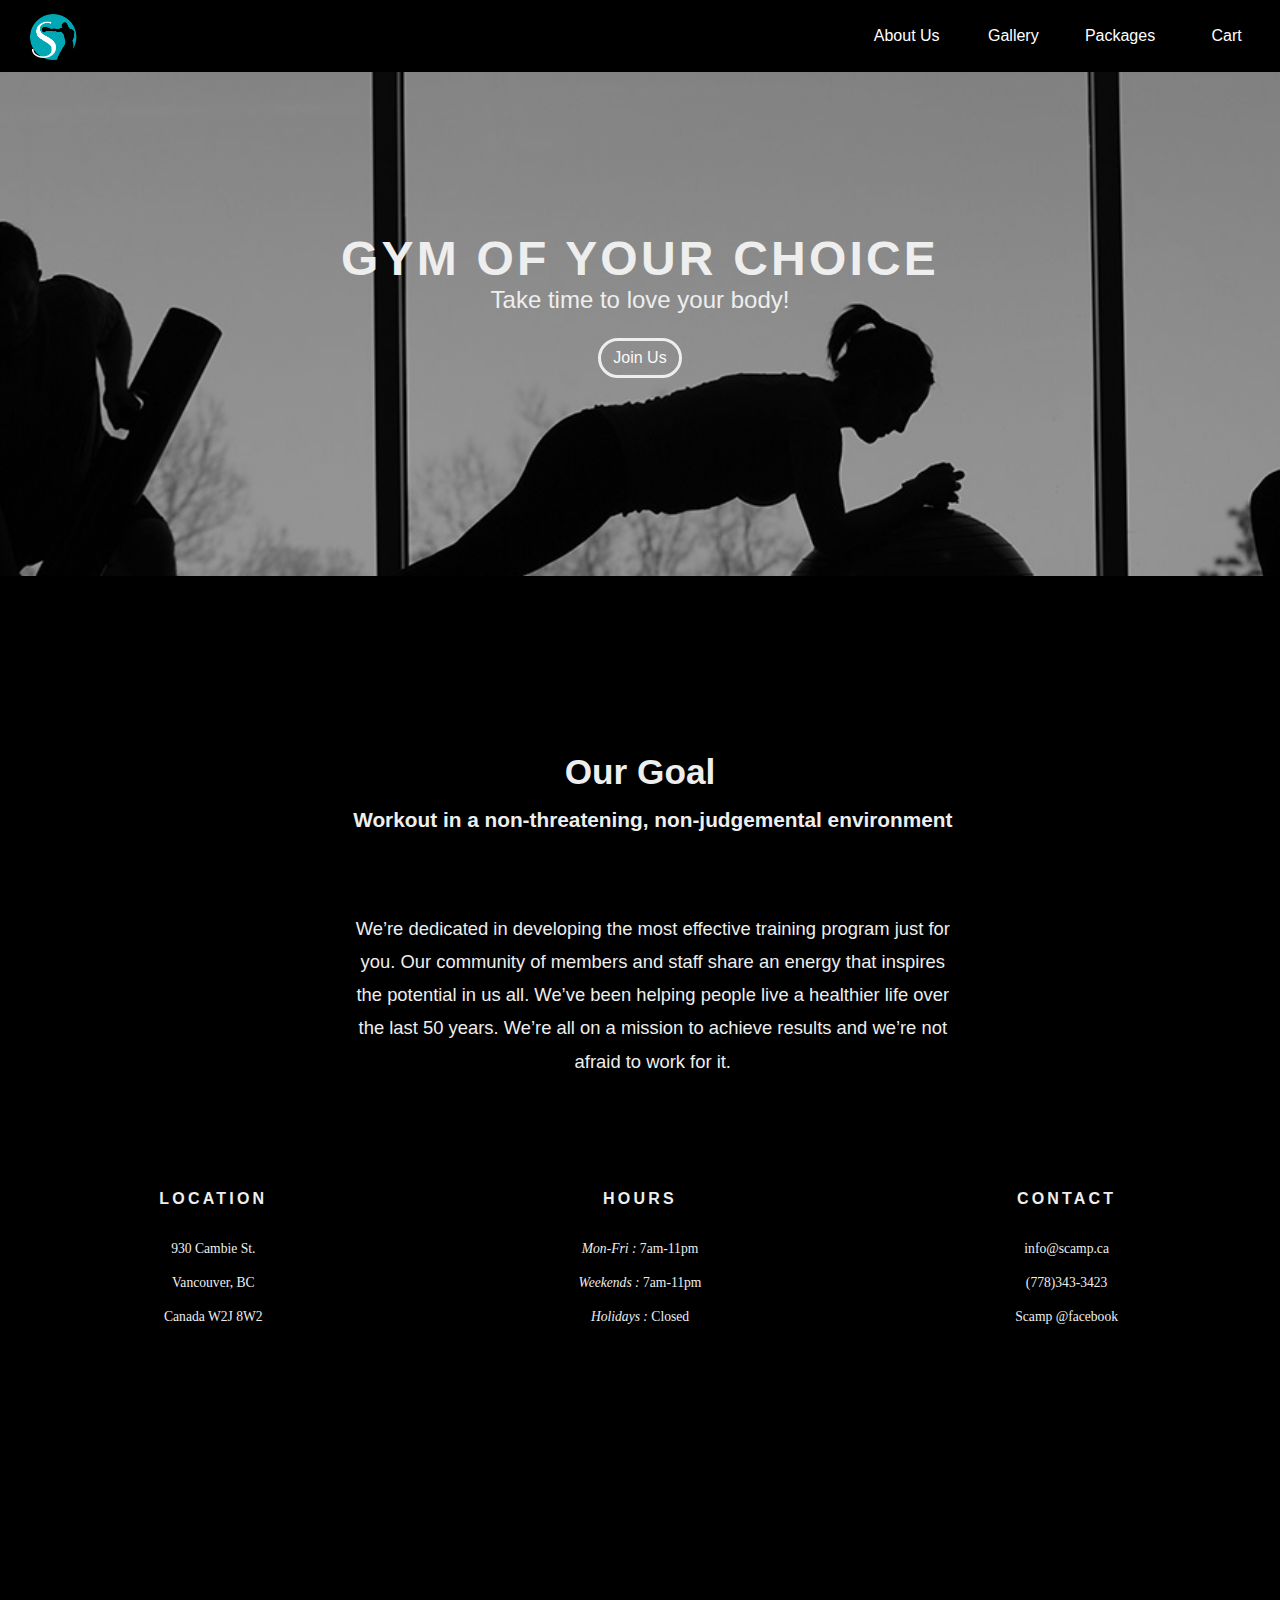
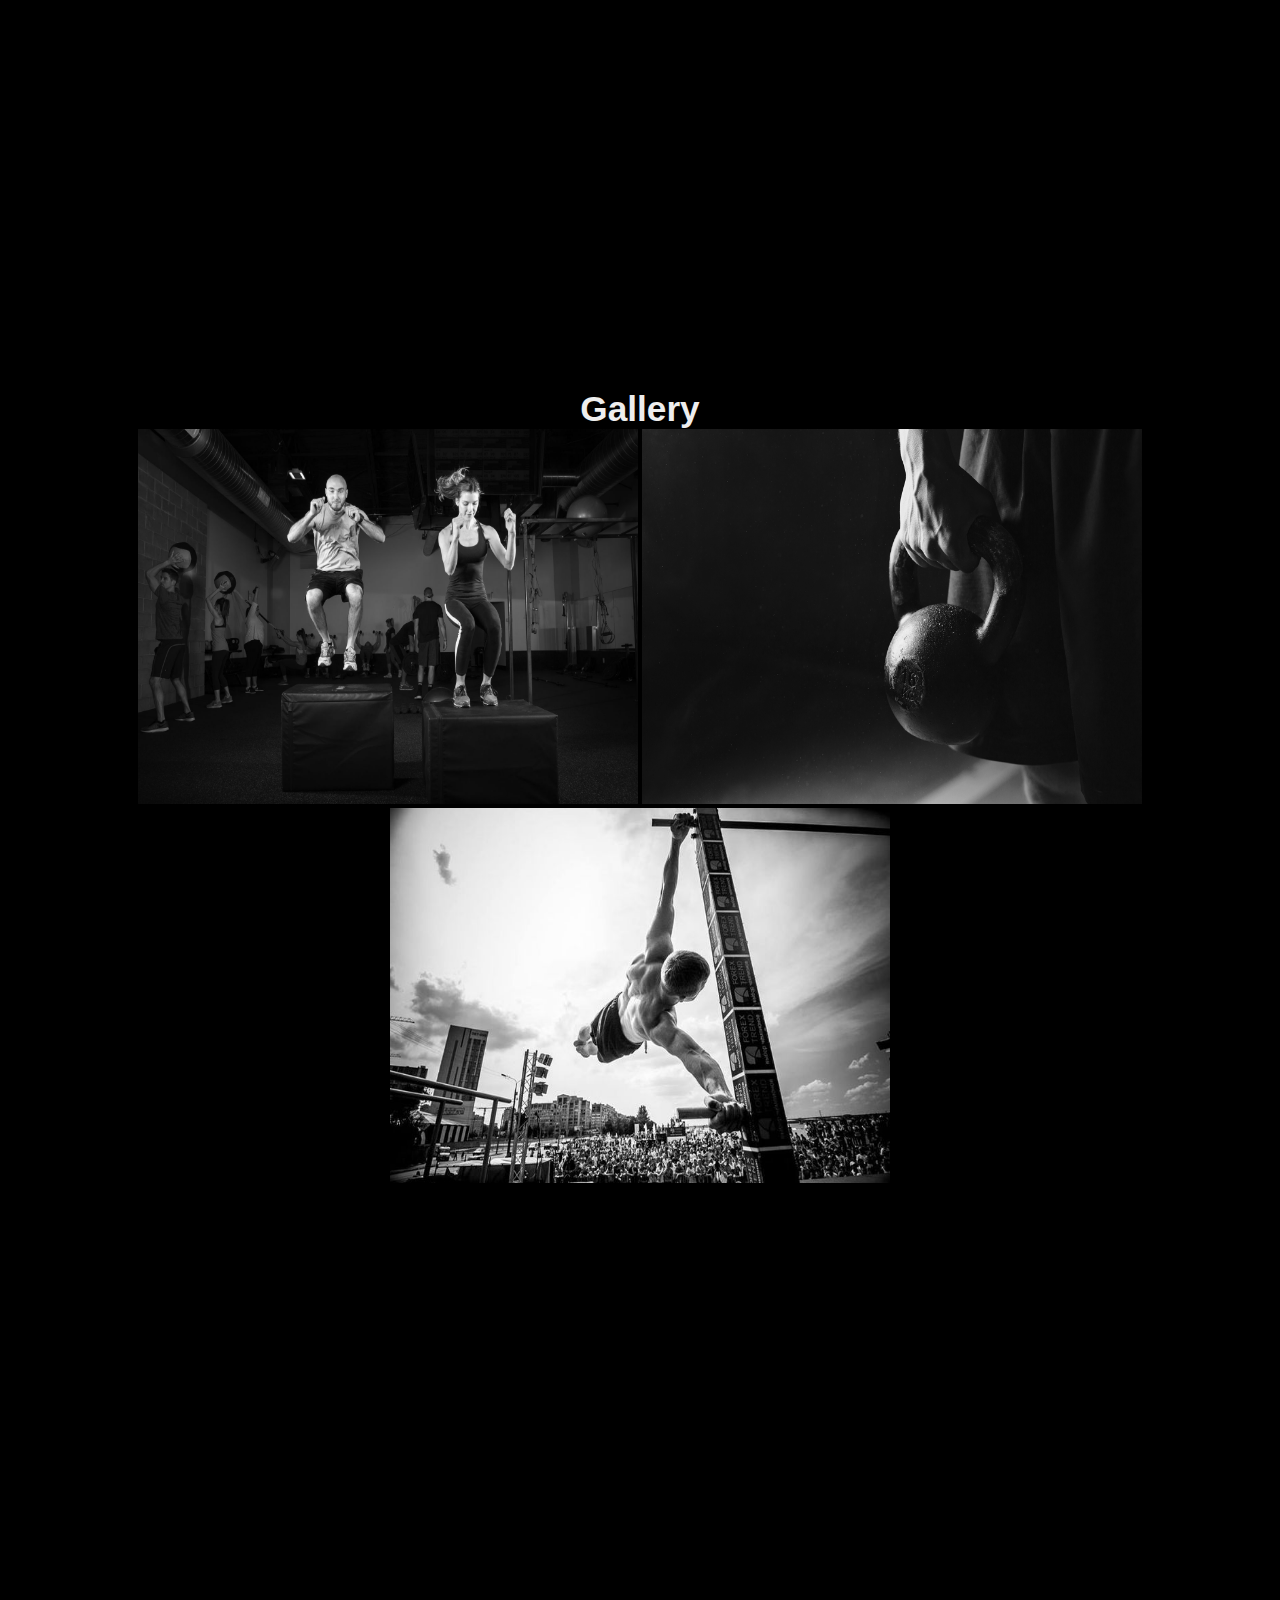
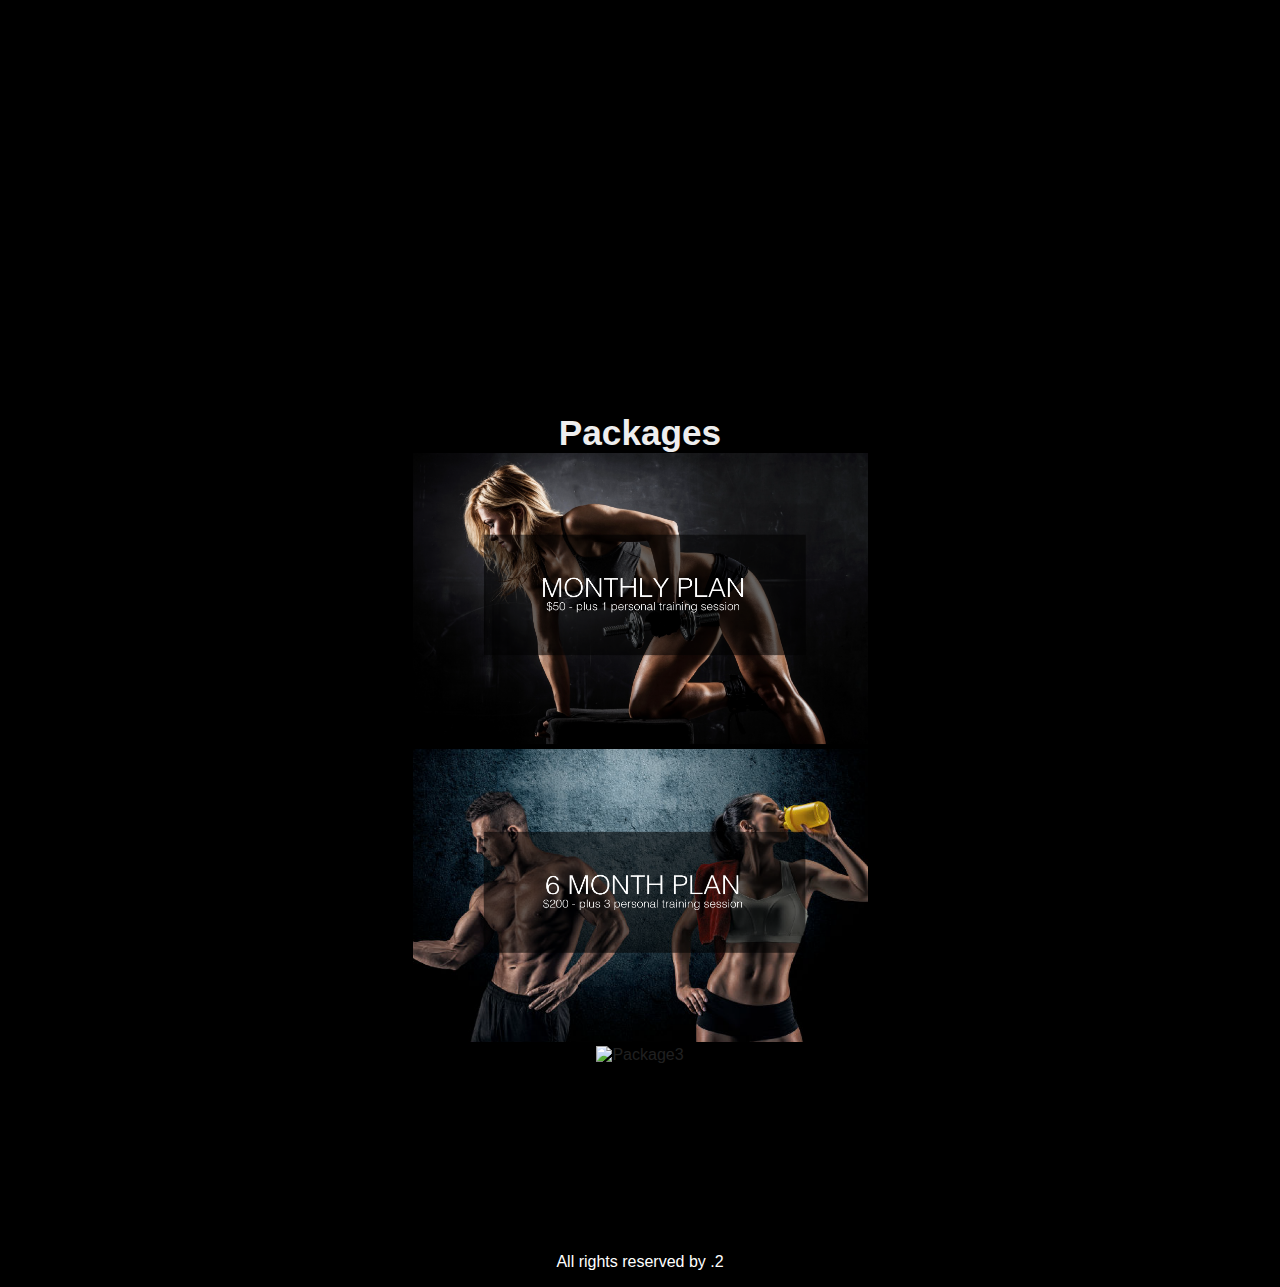
==== commit cc32e208: "update" ====
--- a/Home.html
+++ b/Home.html
@@ -18,12 +18,12 @@
   <header id="top">
     <nav class="grid-row">
       <div class="grid-col-mobile-2th12 grid-col-1th12">
-        <a class="logo" href="#">
-        <img src="img/logo6.png" alt="logo" class="logo"></a>
+        <a class="logobox" href="#">
+        <img src="img/logo_black.png" alt="logo" class="logo"></a>
       </div>
 
       <div class="grid-col-mobile-2th12 grid-col-1th12" style="float: right">
-        <a class="button-nav" href="mypage.html">My Page</a>
+        <a class="button-nav" href="cart.html">Cart</a>
       </div>
 
       <div class="grid-col-mobile-2th12 grid-col-1th12" style="float: right">
@@ -31,7 +31,7 @@
       </div>
 
       <div class="grid-col-mobile-2th12 grid-col-1th12" style="float: right">
-        <a class="button-nav" href="#Classes">Classes</a>
+        <a class="button-nav" href="#Classes">Gallery</a>
       </div>
 
       <div class="grid-col-mobile-2th12 grid-col-1th12" style="float: right">
@@ -43,22 +43,24 @@
 
   <div class="grid-row">
 
-
+<section class="home">
    <div class="grid-col-mobile-12th12 grid-col-12th12" >
-
-    <img src="img/yoga.jpg" alt="empty-box" height="700" width="1550" style="padding-top: 3rem" >
+   <h1>GYM OF YOUR CHOICE</h1>
+   <p>Take time to love your body!</p>
+   <a href="mypage.html" class="button-fill">Join Us</a>
   </div>
 
 </div>
+</section>
 
-<div class="heading1">
-  About Us
+<section id="About_Us">
+ <div class="heading1" style="margin-top: 5em">
+  Our Goal
 </div>
-<section id="About_Us">
-
   <div class="grid-col-mobile-12th12 grid-col-12th12">
-  <div style="text-align:center; max-width: 50rem; margin-left: 27%;margin-right: 25%">
-    <p class="heading4" >We’re dedicated to developing the most effective training programs just for you. Whatever your goals are. Our community of members and staff share an energy that inspires the potential in us all. We’ve been helping people live a healthier life over the last 50 years. We’re all on a mission to achieve results and we’re not afraid to work for it..</p>
+  <div style="text-align:center; max-width: 80rem; margin-left: 27%;margin-right: 25%">
+    <p class="heading3">Workout in a non-threatening, non-judgemental environment</p>
+    <p class="heading4" >We’re dedicated in developing the most effective training program just for you. Our community of members and staff share an energy that inspires the potential in us all. We’ve been helping people live a healthier life over the last 50 years. We’re all on a mission to achieve results and we’re not afraid to work for it.</p>
     </div>
   </div>
 
@@ -105,10 +107,11 @@
 </section>
 
 
+  <section id="Classes">
 
-
-  <div class="heading1" style="margin-top: 18em">Classes</div>
-  <section id="Classes">
+ <div class="heading1" style="margin-top: 34em">
+  Gallery
+</div>
   <div class="grid-col-mobile-12th12 grid-col-12th12" >
 
     <img src="img/balance.jpg" alt="empty-box" height="375" width="500" >
@@ -116,22 +119,24 @@
     <img src="img/dumbell.jpg" alt="empty-box" height="375" width="500" >
     <img src="img/street workout.jpg" alt="empty-box" height="375" width="500" >
   </div>
-
 </section>
 
 <section id="Membership">
- <div class="heading1" style="margin-top: 15em">
+ <div class="heading1" style="margin-top: 45em">
   Packages
 </div>
 
  <div class="grid-col-mobile-12th12 grid-col-12th12" >
 
-    <a href="mypage.html"> <img src="img/pac1.jpg" alt="empty-box" height="225" width="350">
-    <img src="img/pac2.jpg" alt="empty-box" height="225" width="350" href="mypage.html">
-    <img src="img/pac3.jpg" alt="empty-box" height="225" width="350" href="mypage.html">
+    <a href="package1.html">
+    <img src="img/package1.png" alt="Package1" height="292.5" width="455"></a>
+        <a href="package1.html">
+    <img src="img/package2.png" alt="Package2" height="292.5" width="455"></a>
+        <a href="package1.html">
+    <img src="img/package3.png" alt="Package3" height="292.5" width="455"></a>
   </div>
 </section>
-<div style="margin-top: 30em; margin-bottom: .2em;text-align: center;""><p style="color: white">All rights reserved by Aiden and Eunice</p></div>
+<div style="margin-top: 50em; margin-bottom: .2em;text-align: center;"><p style="color: white">All rights reserved by .2</p></div>
 
 </body>
 
--- a/css/main.css
+++ b/css/main.css
@@ -1,45 +1,71 @@
 body {
   font-family:  "HelveticaNeue-Light", "Helvetica Neue Light", "Helvetica Neue", 
-  Helvetica, Arial, "Lucida Grande", sans-serif; 
-  padding: 3rem;
+  Helvetica, sans-serif; 
+  padding: 0rem;
+  margin:0;
   background-color: #000000;
 
 }
 
 .logo {
+width:55px;
+padding-top: 0.5em;
+}
+
+.logobox {
   display:inline-block;
-  width:65%;
-  height:65%;
-
-}
+  margin:0em;
+  padding:0.1em 1em;
+  width:100%;
+  height:100%;
+}
+
 
 section:not([id]) {
   margin: 1em 0;
   padding: 1em 0;
-  border-bottom: 0.025em solid #333;
-  padding-bottom: 0.05em;
-}
+}
+
+h1 {
+    font-family: 'HelveticaNeue-Light', Helvetica, sans-serif;
+    margin: 1rem 0 0rem 0;
+    font-size: 3rem;
+    letter-spacing: 0.2rem;
+    text-align: center;
+    color: #EEE;
+}
+h3{
+  text-align:center;
+}
+
+
 
 section h2 {
   margin-top: 0;
-  margin-bottom: 0.5em;
+  margin-bottom: 1em;
+  padding-bottom:0.05em;
 }
 
 section h3 {
   margin-bottom: 0;
-  margin-left: 0;
+  /*margin-right: 0;*/
   color:#EEE;
+    text-align:center;
+
 }
 section h4 {
   margin-top: 0;
   margin-bottom: 1em;
   padding-bottom: 0.1em;
-  float: left;
+  float:left;
   font-size: 1.2rem;
   font-weight: bold;
+
 }
 section p {
-  margin-top: 0;
+  color:#EEE;
+  font-size: 24px;
+    margin-top:0;
 }
 
 a {
@@ -48,22 +74,35 @@
   display: block;
 }
 a:hover, a:focus {
-  color: #00a7b5;
+  color: #EEE;
   text-decoration:  none;
   transition: color 1s;
   
 }
 nav {
   width: 100%;
-  top: 0em;
-  left: 0em;
-  margin-bottom: 1em;
-  padding-bottom: 0.5em;
-  padding-top: 0.5em;
-  border-bottom: 0.005em solid #333;
-  background-color: #333333;
-  position: fixed;
-}
+  background-color: #000000;
+  z-index: 10;
+}
+@media(min-width:40em) {
+  nav{
+  top:0em;
+  left:0em;
+  position:fixed;
+}
+  .header1{
+  padding-top: 2em;
+}
+
+}
+li {
+  font-family: 'HelveticaNeue-Light';
+  font-weight: normal;
+  font-size: 0.85rem;
+  text-align: center;
+  color:#EEE;
+}
+
 
 nav a:hover, nav a:focus {
   color: #00a7b5;
@@ -71,18 +110,28 @@
   transition: color 1s;
 }
 
+.home {
+  background: 
+    linear-gradient(
+      rgba(0, 0, 0, 0.3),
+      rgba(0, 0, 0, 0.3)
+      ),
+    url('../img/yoga.jpg');
+  background-position: top center;
+  background-attachment: fixed;
+  background-repeat: no-repeat;
+  background-size: cover;
+  width: 100%;
+  height: 35rem;
+  display: flex;
+    align-items: center; 
+
+}
+
 section code {
   background-color: #EEE;
   padding: 0.5em 0.75em;
   display: block;
-}
-
-
-li {
-  font-family: "HelveticaNeue-Light";
-  font-weight: normal;
-  font-size: 0.85rem;
-  text-align: left;
 }
 
 section label{
@@ -94,38 +143,32 @@
   padding-bottom: 2em;
   padding-top: 2em;
 }
-.button {
-  display: inline-block;
-  padding: 1em 1.25em;
-  color: #EEE;
-  background-color: #333333;
-  font-size: 0.8em;
-  text-transform: uppercase;
-  text-decoration: none;
-}
+
 .button-nav { 
   display: inline-block;
   margin: 0em;
   padding: 1.7em 0.75em; 
+  width:100%;
   color: #FFF; 
-  background-color: #333333; 
+  background-color: #000000; 
   text-decoration: none;
   -webkit-transition: background-color 0.35s ease-out; 
   transition: background-color 0.35s ease-out;
 }
 
 .button-nav:hover, .button-nav:focus { 
-  /*background-color: #EEEDED; */
+  background-color:#00a7b5;
+  color:#FFF;
 }
 
 .button-fill {
   display: inline-block;
   padding: 0.5em 0.75em; 
   color: #f9f9fa;
-  background-color: #00a7b5; 
   border-style: solid; 
   border-color: #EEE;
   border-radius: 5em; 
+  background-color: transparent;
   text-decoration: none; 
   -webkit-transition: background-color 0.35s ease-out;
   transition: background-color 0.35s ease-out;
@@ -207,12 +250,8 @@
 }
 
 .dropdown:hover .dropdown-button {
-  background-color: #e5e5e5; /*change background color of dropdown menu links on mouse-hover*/
-}
-
-
-
-/*Styling for the in-text link*/
+  background-color: #e5e5e5; 
+}
 
 .in-text-link {
   color: #EEE;
@@ -220,12 +259,10 @@
   font-style: normal;
 }
 
-.in-text-link:hover, .in-text-link:focus, .button-fill:focus, .button-fill:hover, .button-outline:focus, .button-outline:hover{ /*comma specifies the two states we want; the two states here are hover and focus*/
-  opacity: 0.5; /* change in-text link and button opacity to 70% on mouse hover */
-}
-
-
-/* Styling for the text input field */
+.in-text-link:hover, .in-text-link:focus, .button-fill:focus, .button-fill:hover, .button-outline:focus, .button-outline:hover{
+  opacity: 0.5; 
+}
+
 form {
   display: inline-block;
   padding:0.5rem 0rem;
@@ -265,17 +302,15 @@
   font-size: 2.2rem;
   font-weight: bold;
   text-align: center;
-  color: #EEE;
-  margin-top: 8rem;
-  margin-bottom: : 3rem;
- 
-  padding-bottom: 2rem;
+  margin-top:8rem;
+  color: #EEE;
+
 }
 
 .heading2 {
   font-size: 1.8rem;
   font-weight: bold;
-  text-align: left;
+  text-align: center;
   color: #EEE;
   margin-top: 1rem;
   margin-bottom: 1rem;
@@ -301,6 +336,11 @@
   margin-bottom: 4rem;
   line-height: 180%;
 }
+
+.whitespace{
+   padding: 3rem 6rem;
+}
+
 .prod-title-specs {
     font-size: 1rem;
     font-weight: bold;
@@ -378,11 +418,14 @@
 .productPrice {
   margin:0rem;
   text-align:left;
+  color:#EEE;
+  font-size: 1.5rem;
+  text-align: center;
 }
 .paragraph {
   font-family: "HelveticaNeue-Light"; 
   font-size: 0.85rem; 
-  text-align: left;
+  text-align: center;
   max-width: 30rem;
   color: #EEE;
   padding-bottom:2.5rem;
@@ -392,11 +435,13 @@
 .prod-description {
   font-family: "HelveticaNeue-Light"; 
   font-size: 0.85rem; 
-  text-align: left;
+  margin:0;
+  text-align: center;
   max-width: 30rem; 
   color: #EEE;
   clear: left;
   margin:0.25rem;
+
 }
 
 
@@ -408,15 +453,6 @@
 
 .olist {
   color: #EEE;
-}
-
-
-
-
-.nav-main {
-  background-color: #333333;
-  margin: 0em; 
-  padding-bottom:1.75rem;
 }
 
 .prod-list {
@@ -586,7 +622,7 @@
 
 .image-route-leftcolumn {
   margin-left: 0;
-  margin-right: 1em;
+  margin-right: 0em;
 
 }
 
@@ -641,21 +677,10 @@
     animation-duration: 0.4s
 }
 
-/* Add Animation */
-@-webkit-keyframes animatetop {
-    from {top:-300px; opacity:0} 
-    to {top:0; opacity:1}
-}
-
-@keyframes animatetop {
-    from {top:-300px; opacity:0}
-    to {top:0; opacity:1}
-}
-
-/* The Close Button */
 .close {
     color: white;
     float: right;
+    padding-right: 2rem;
     font-size: 28px;
     font-weight: bold;
 }
@@ -675,7 +700,9 @@
     text-align: center;
 }
 
-.modal-body {padding: 2px 16px;}
+.modal-body {padding: 2px 16px;
+background-color: #000000;
+}
 
 .modal-footer {
     padding-top: 2px;
@@ -684,9 +711,3 @@
     color: white;
      text-align: center;
 }
-
-
-
-
-
-
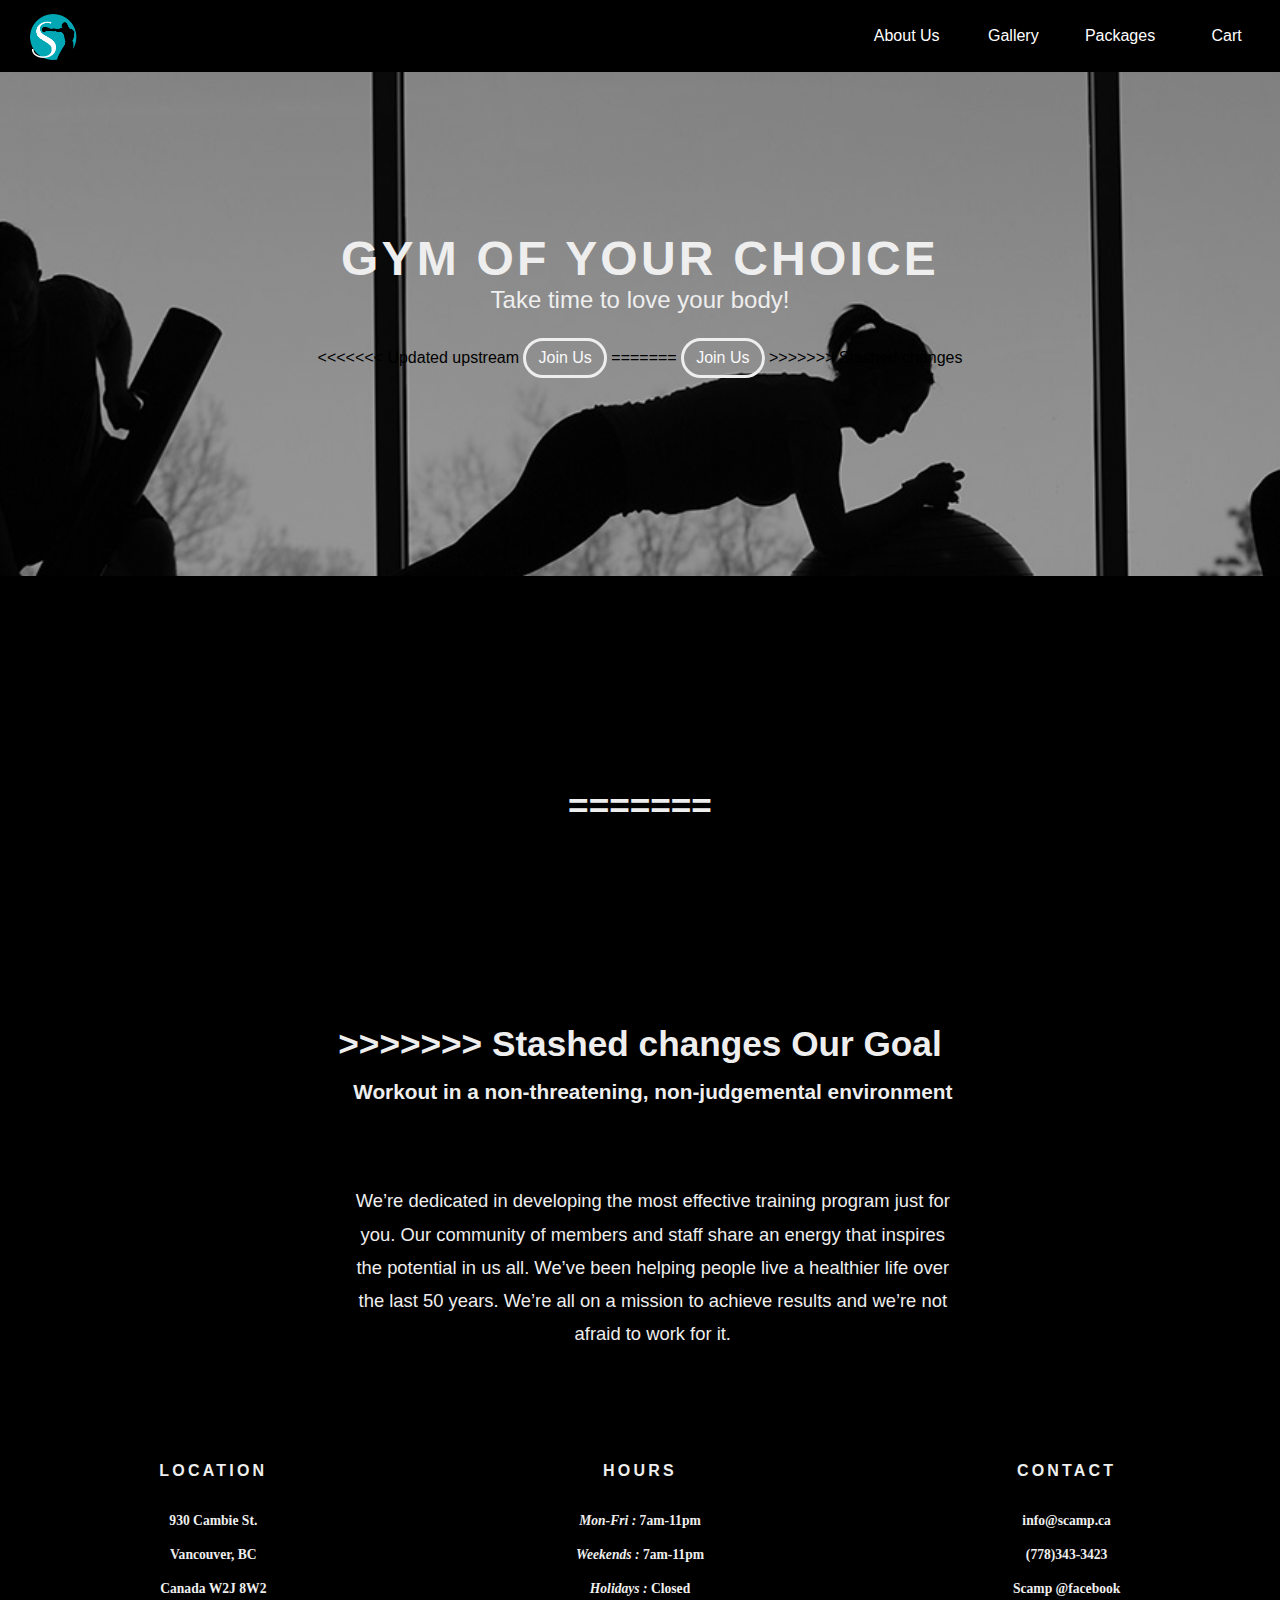
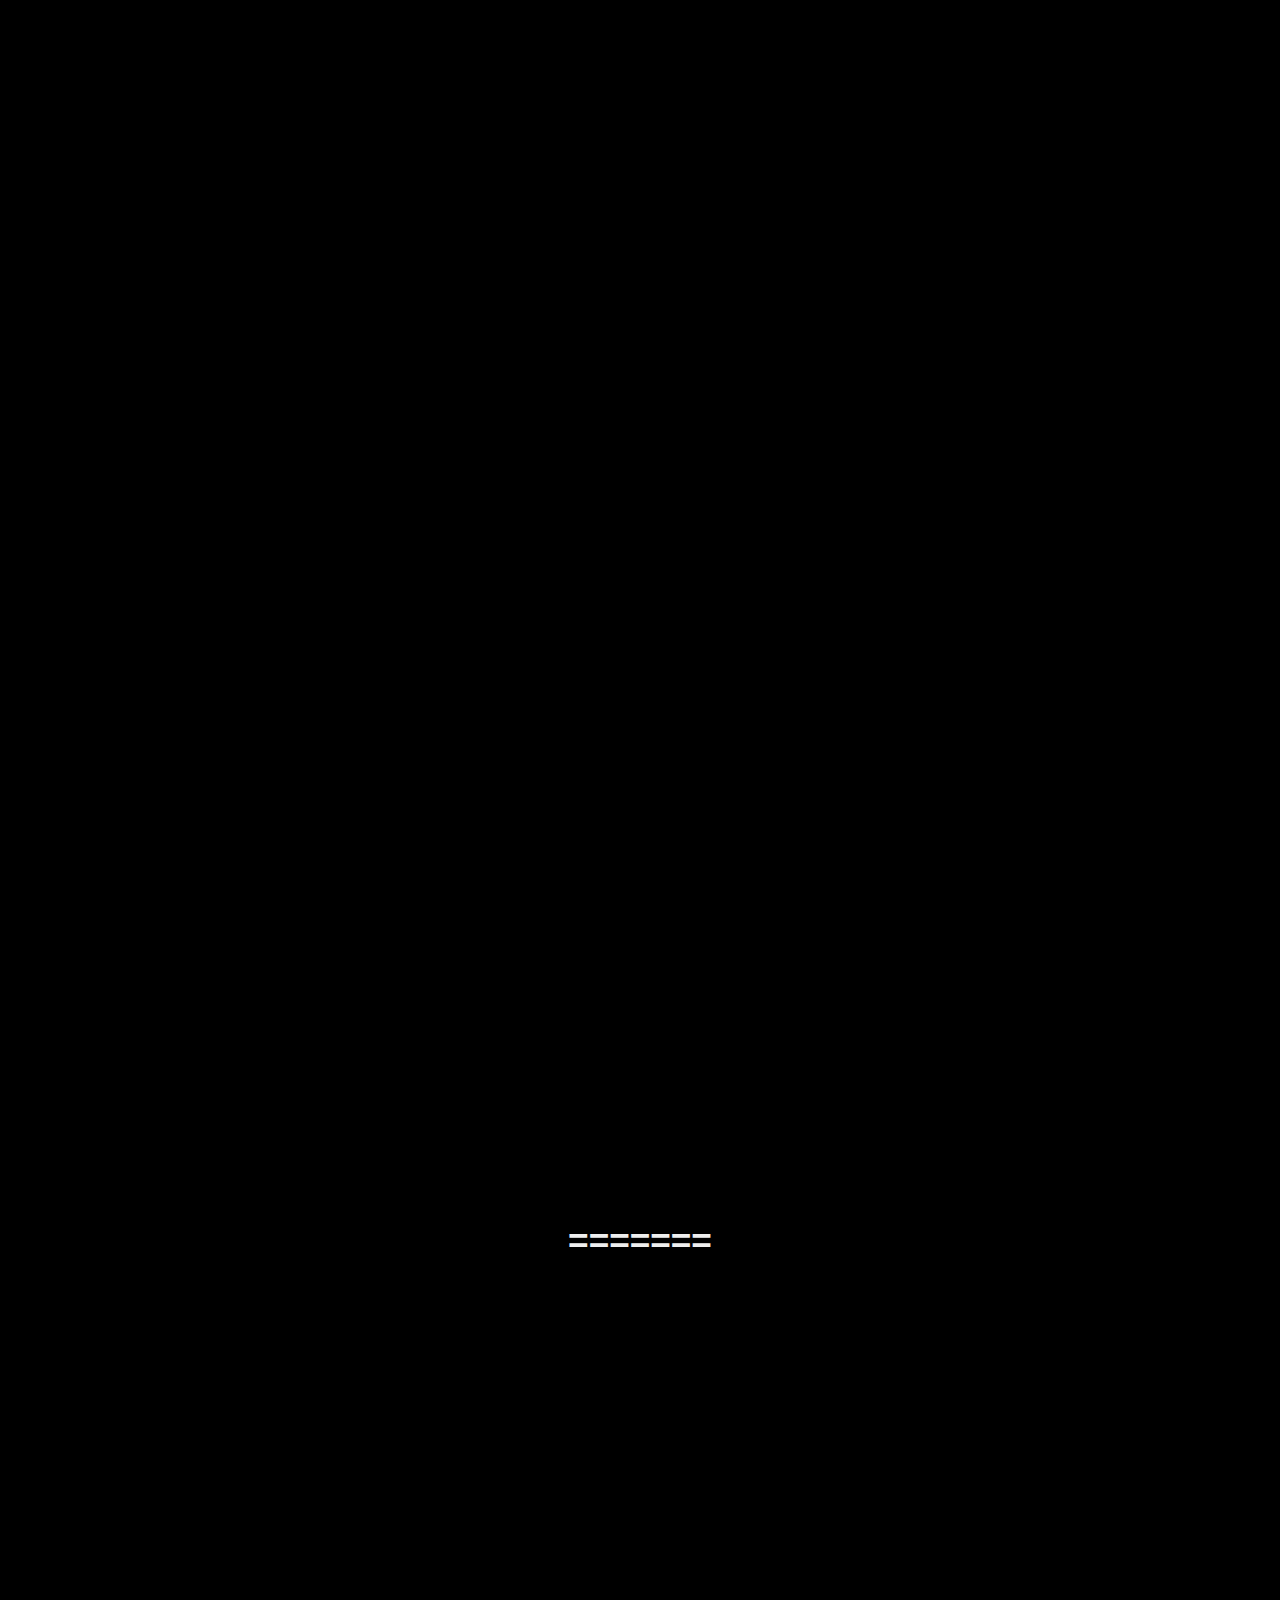
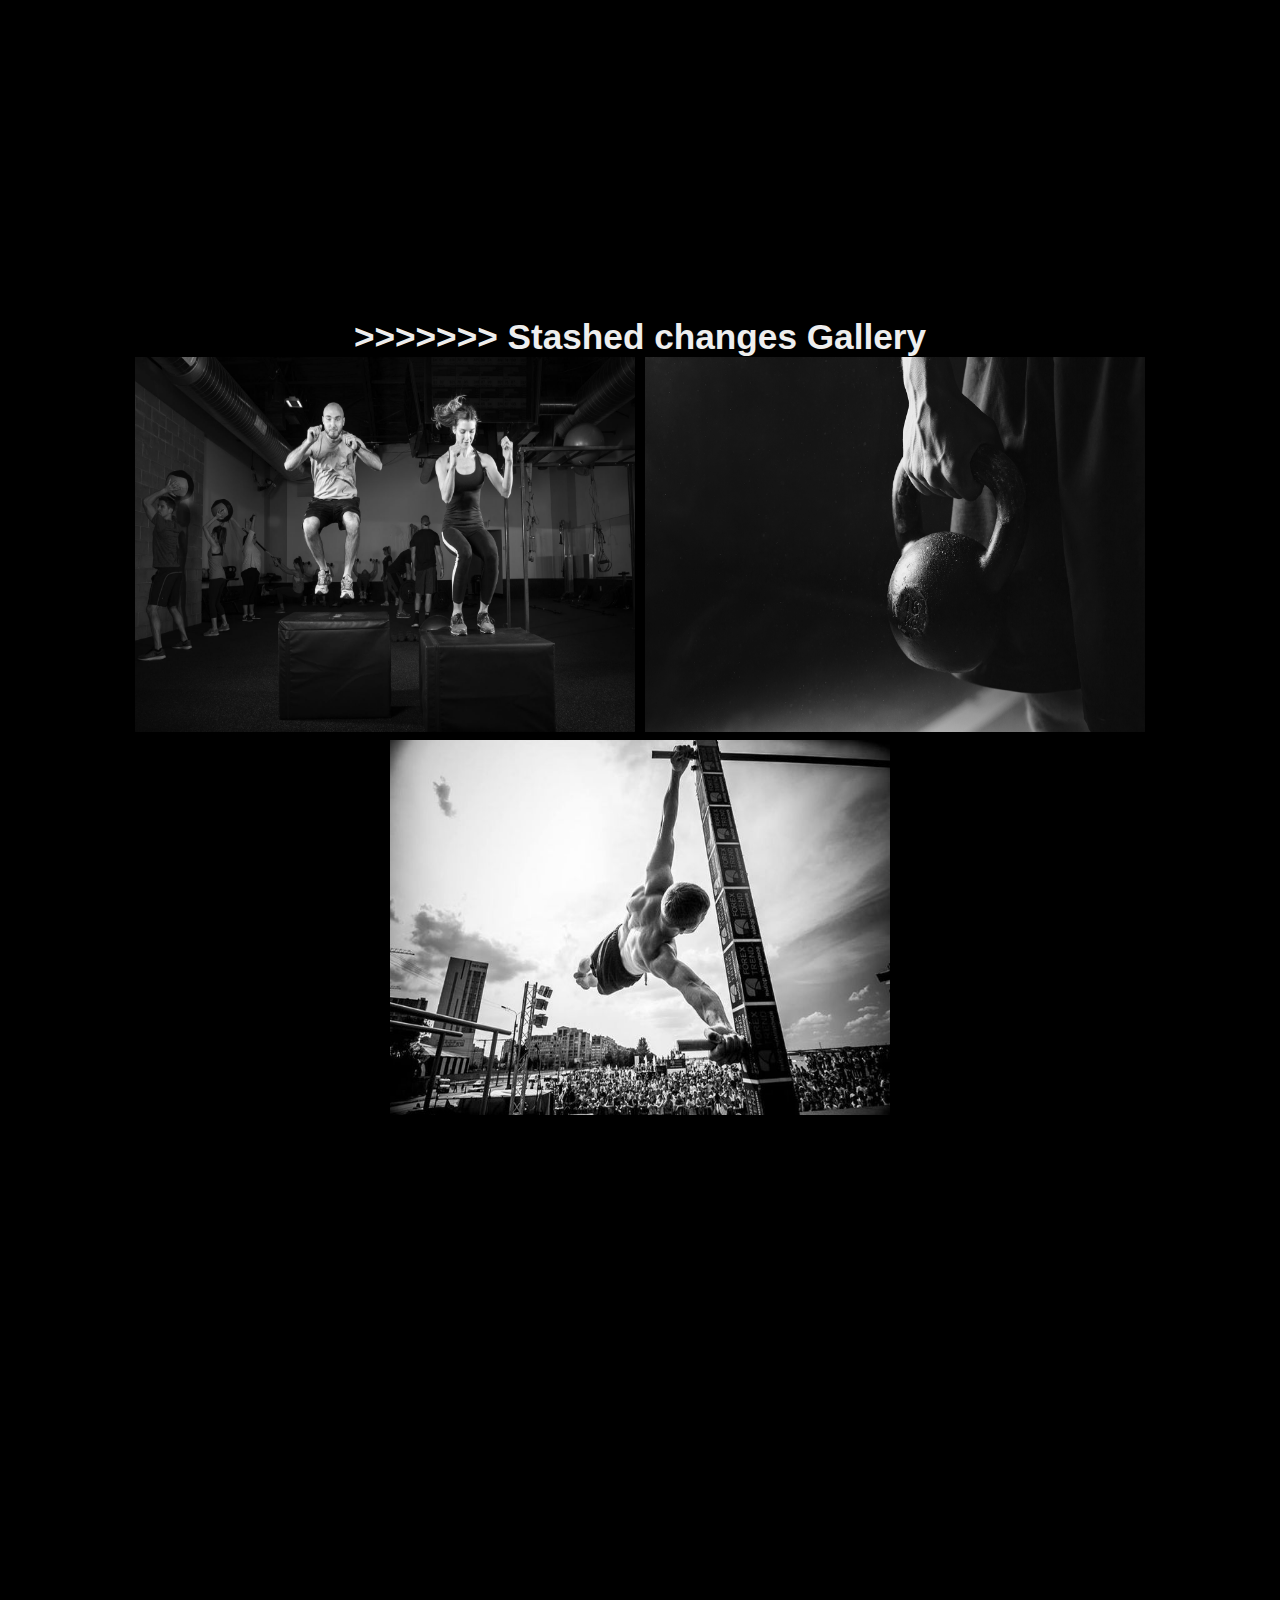
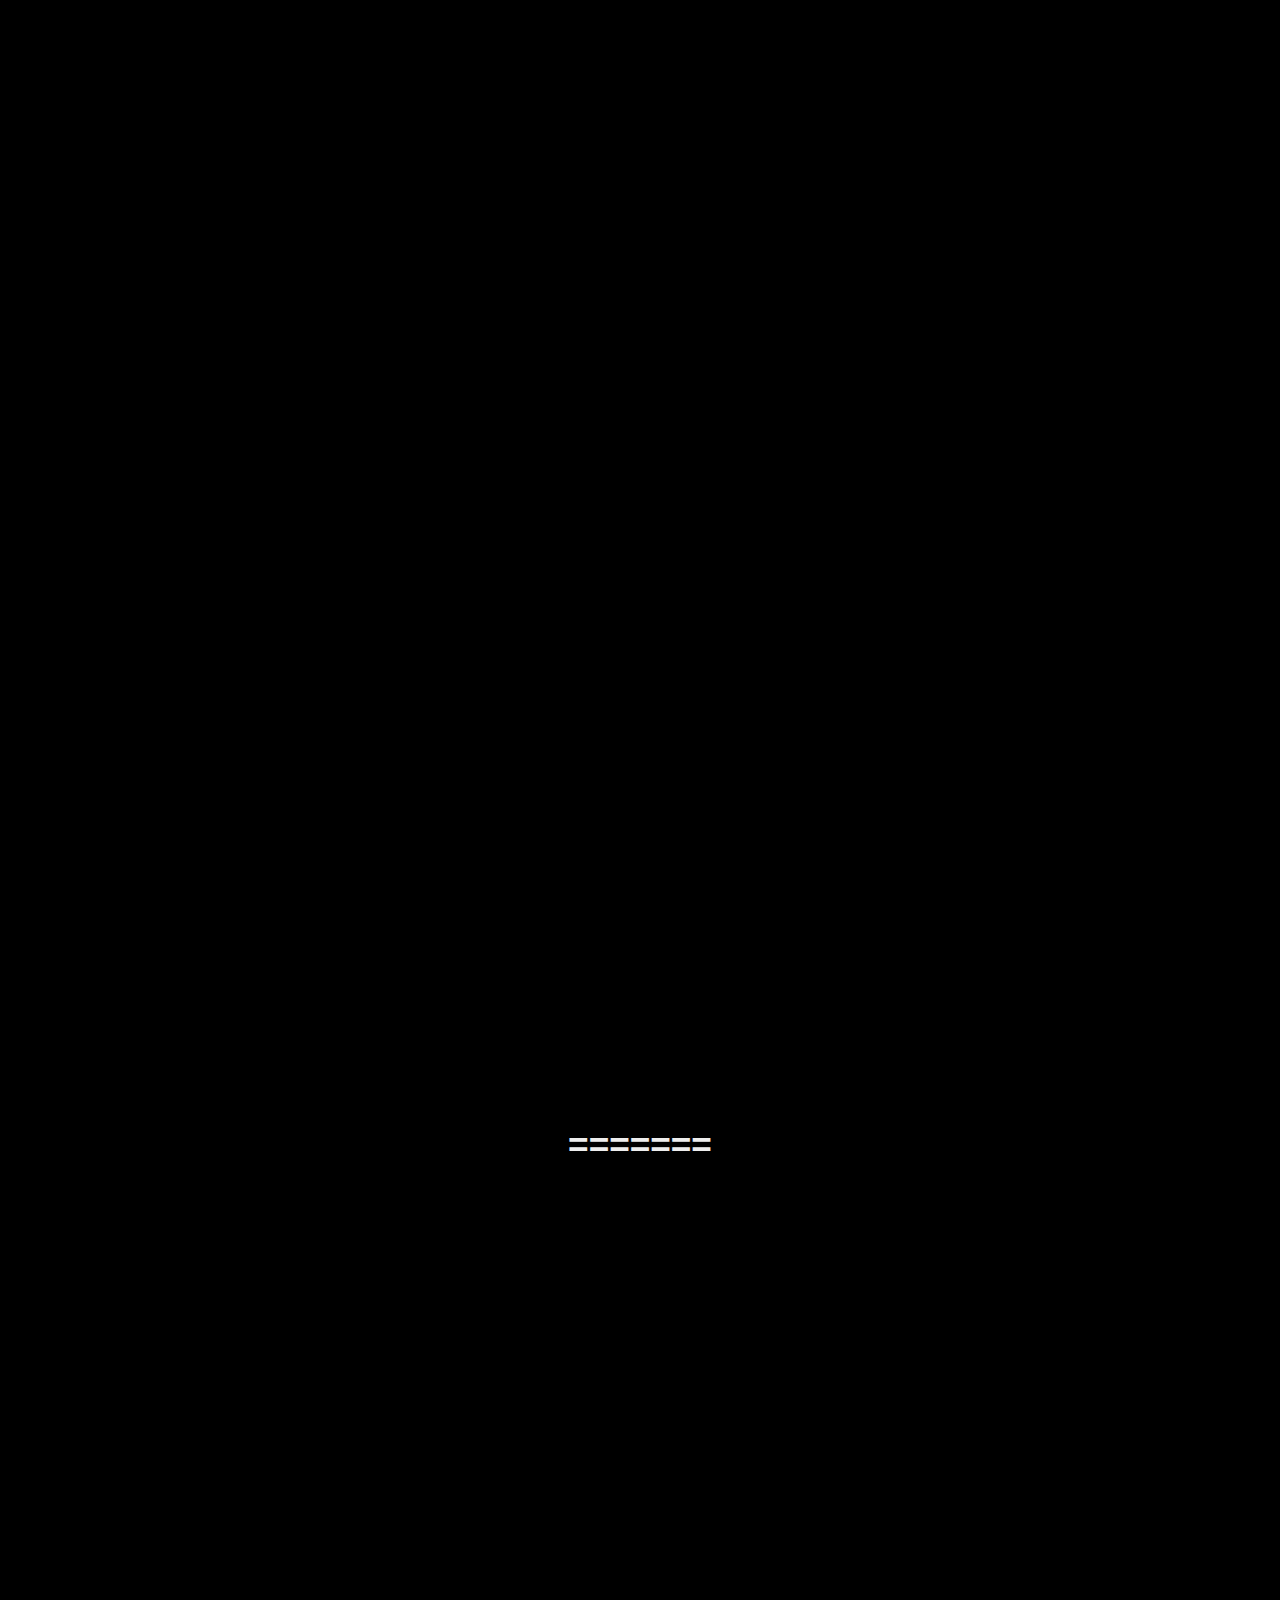
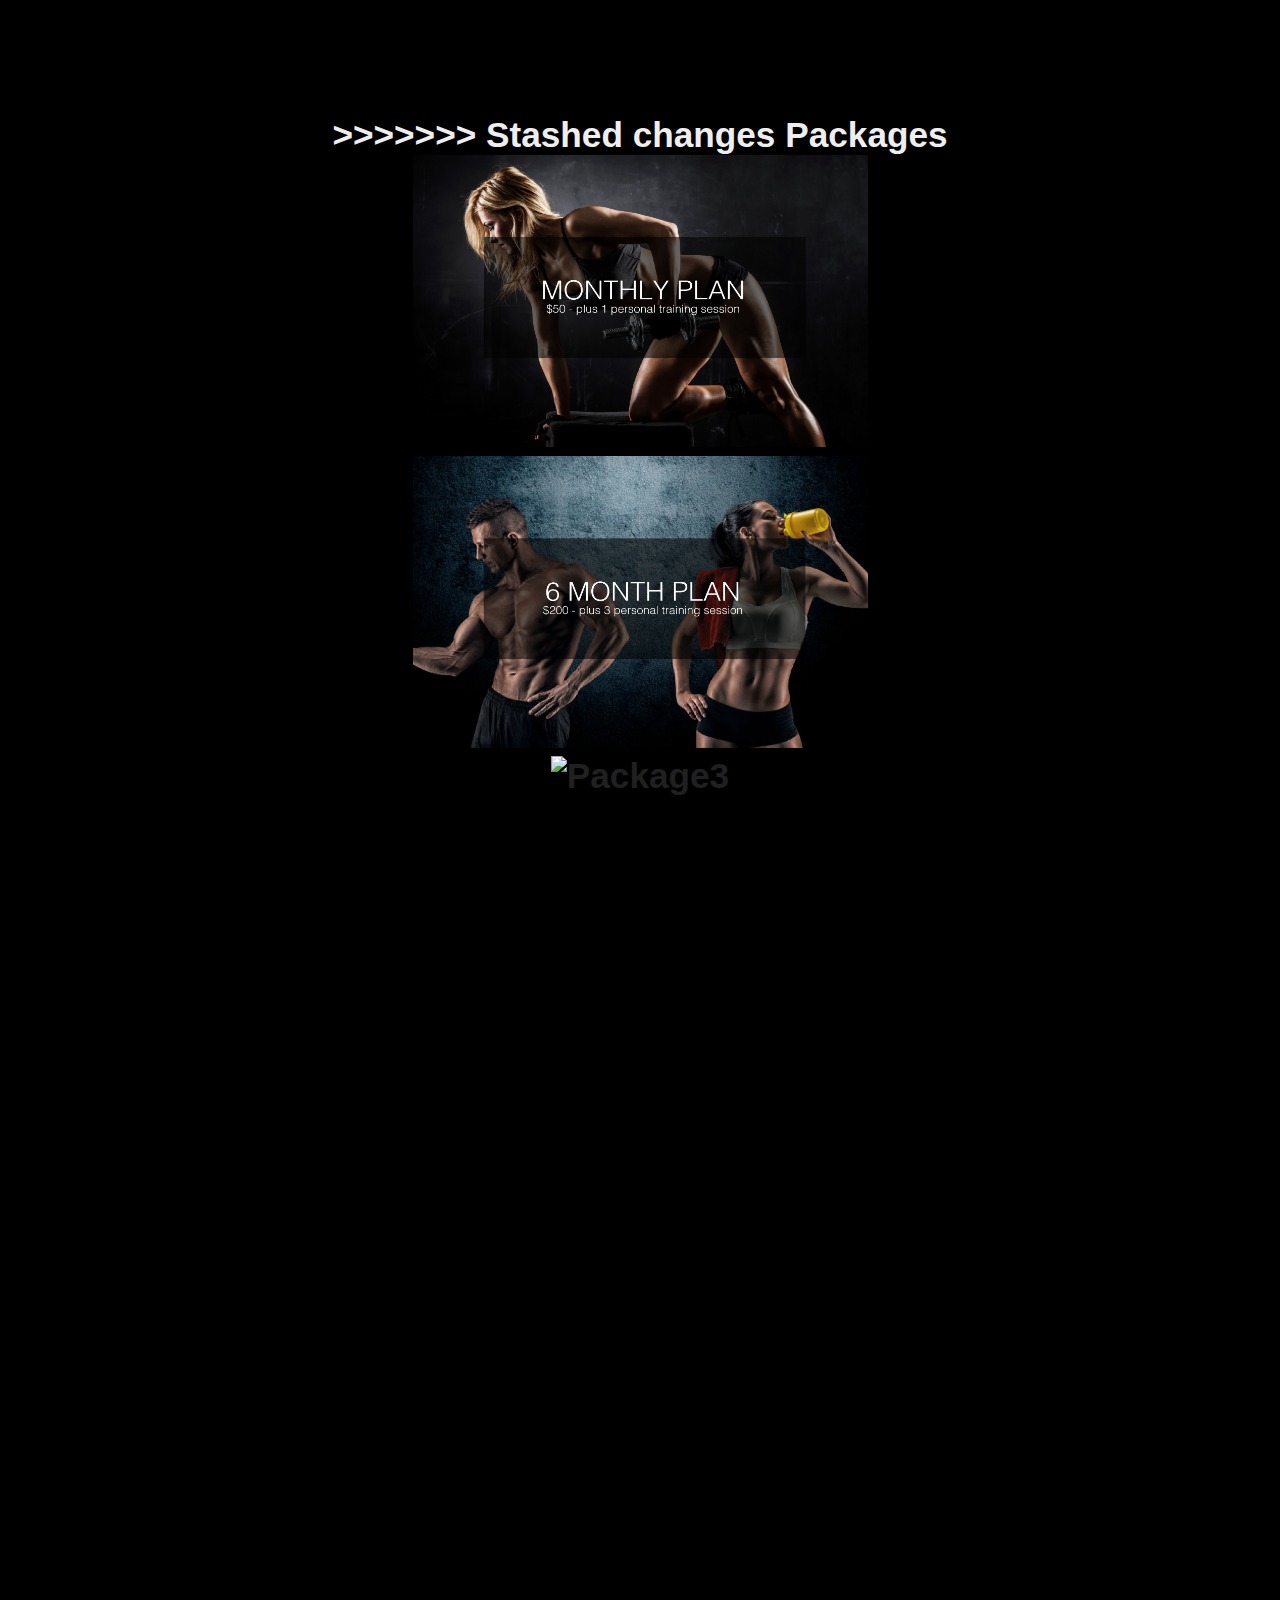
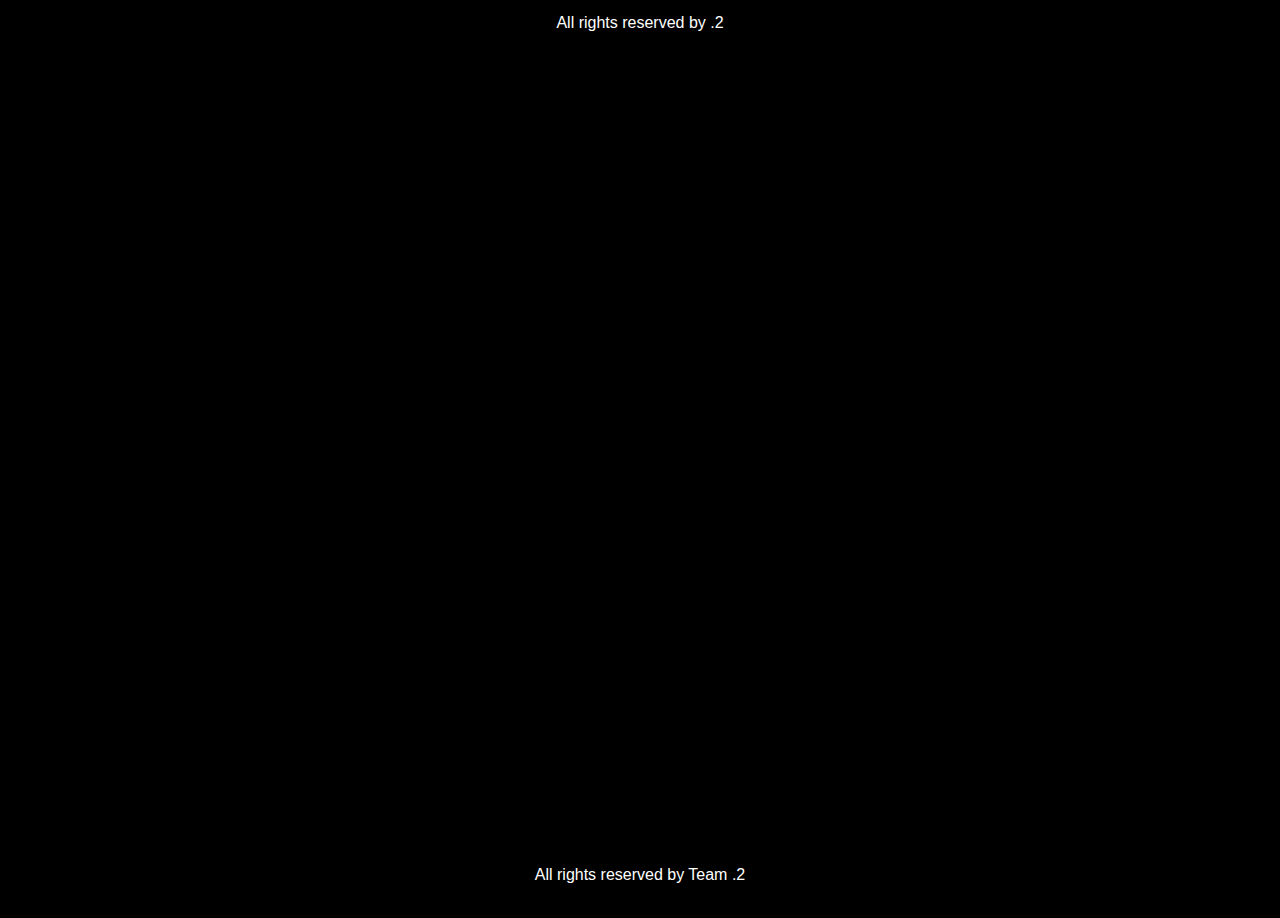
==== commit 39b6fa0f: "Auto stash before merge of "master" and "origin/master"" ====
--- a/Home.html
+++ b/Home.html
@@ -47,14 +47,22 @@
    <div class="grid-col-mobile-12th12 grid-col-12th12" >
    <h1>GYM OF YOUR CHOICE</h1>
    <p>Take time to love your body!</p>
+<<<<<<< Updated upstream
    <a href="mypage.html" class="button-fill">Join Us</a>
+=======
+   <a href="package1.html" class="button-fill">Join Us</a> 
+>>>>>>> Stashed changes
   </div>
 
 </div>
 </section>
 
 <section id="About_Us">
+<<<<<<< Updated upstream
  <div class="heading1" style="margin-top: 5em">
+=======
+ <div class="heading1" style="padding-top: 2em">
+>>>>>>> Stashed changes
   Our Goal
 </div>
   <div class="grid-col-mobile-12th12 grid-col-12th12">
@@ -109,7 +117,11 @@
 
   <section id="Classes">
 
+<<<<<<< Updated upstream
  <div class="heading1" style="margin-top: 34em">
+=======
+ <div class="heading1" style="padding-top: 15em">
+>>>>>>> Stashed changes
   Gallery
 </div>
   <div class="grid-col-mobile-12th12 grid-col-12th12" >
@@ -122,7 +134,11 @@
 </section>
 
 <section id="Membership">
+<<<<<<< Updated upstream
  <div class="heading1" style="margin-top: 45em">
+=======
+ <div class="heading1" style="padding-top: 12em">
+>>>>>>> Stashed changes
   Packages
 </div>
 
@@ -136,7 +152,37 @@
     <img src="img/package3.png" alt="Package3" height="292.5" width="455"></a>
   </div>
 </section>
+<<<<<<< Updated upstream
 <div style="margin-top: 50em; margin-bottom: .2em;text-align: center;"><p style="color: white">All rights reserved by .2</p></div>
+=======
+
+<div style="margin-top: 50em; margin-bottom: .2em;text-align: center;"><p style="color: white">All rights reserved by Team .2</p></div>
+
+
+
+<script>
+// Get the modal
+var modal = document.getElementById('myModal');
+
+// Get the image and insert it inside the modal - use its "alt" text as a caption
+var img = document.getElementById('myImg');
+var modalImg = document.getElementById("img01");
+var captionText = document.getElementById("caption");
+img.onclick = function(){
+    modal.style.display = "block";
+    modalImg.src = this.src;
+    captionText.innerHTML = this.alt;
+}
+
+// Get the <span> element that closes the modal
+var span = document.getElementsByClassName("close")[0];
+
+// When the user clicks on <span> (x), close the modal
+span.onclick = function() { 
+    modal.style.display = "none";
+}
+</script>
+>>>>>>> Stashed changes
 
 </body>
 
